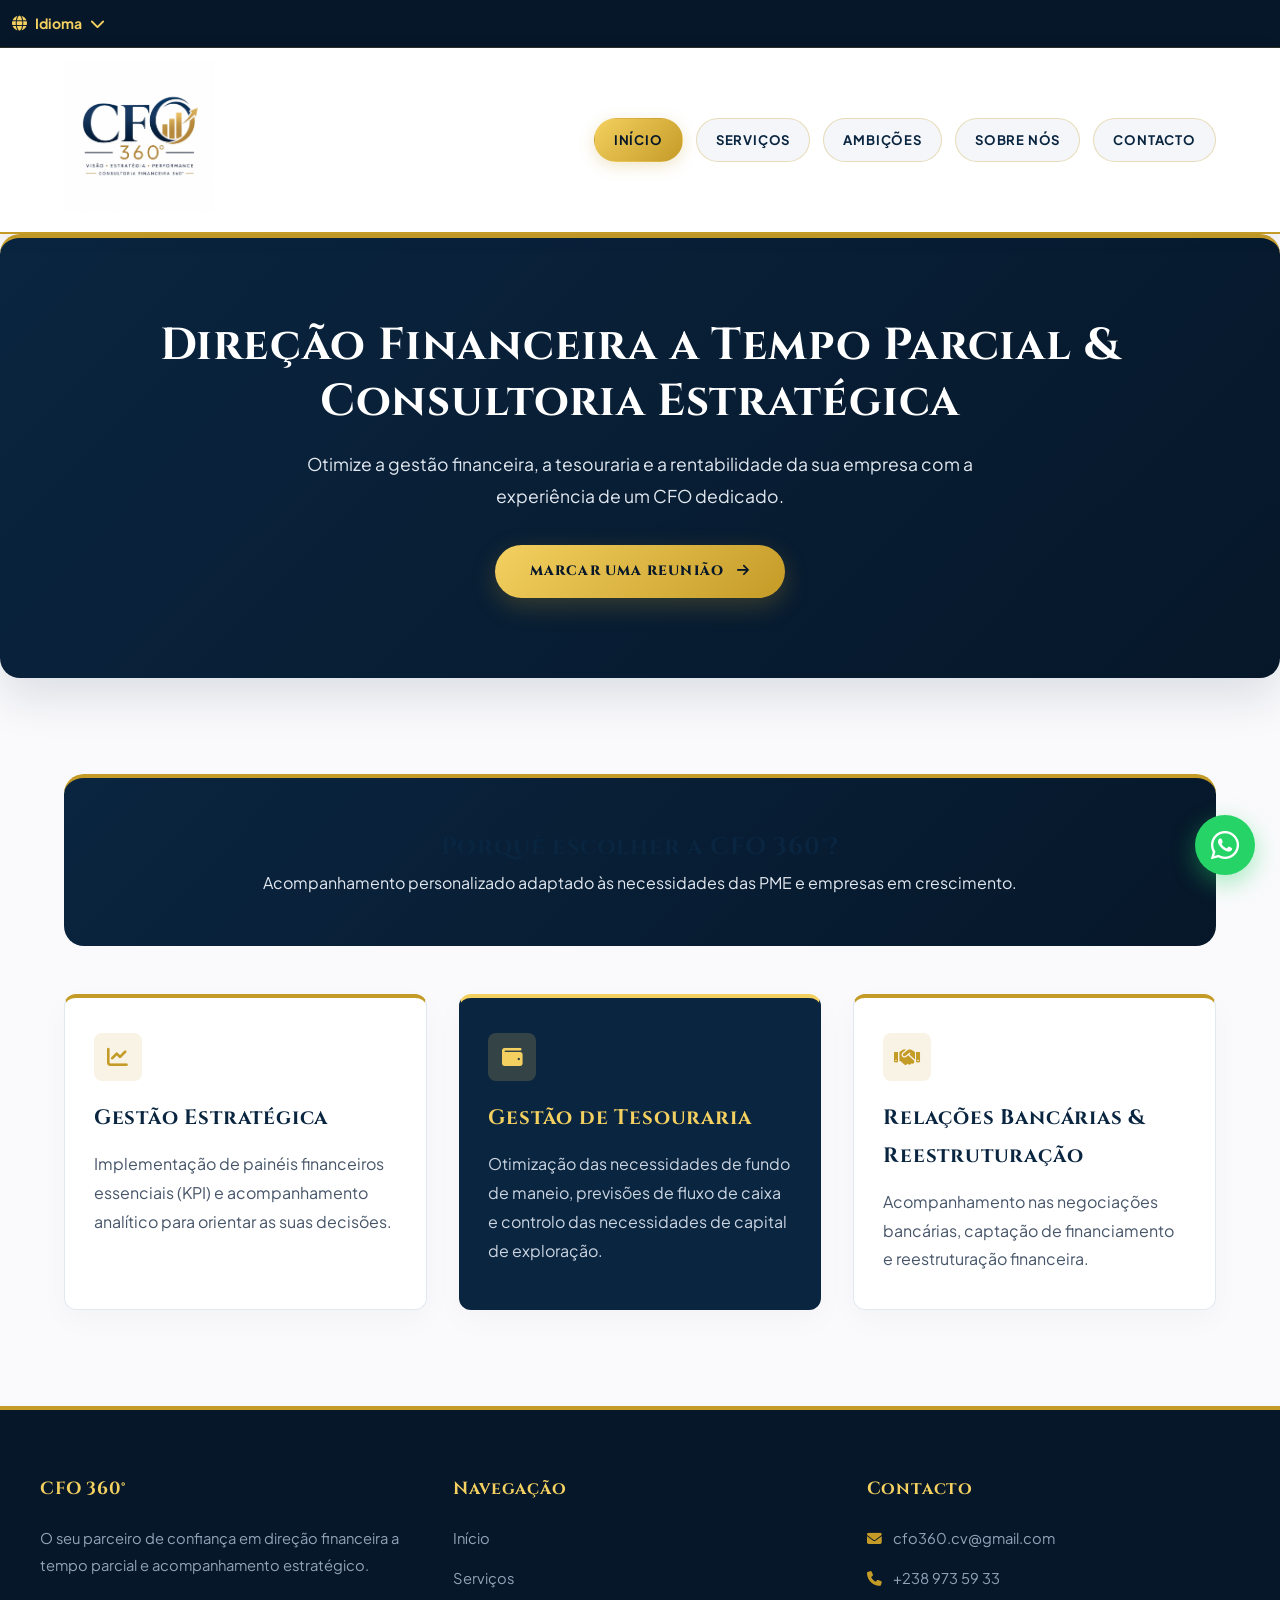
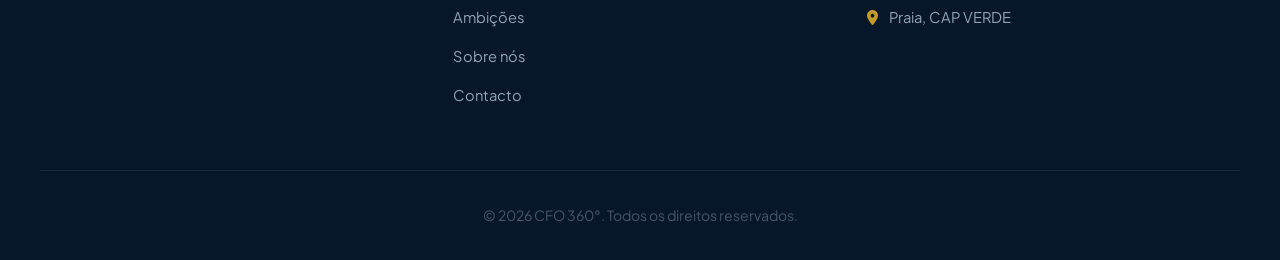
==== index.html @ 31e84be2 "index.html" ====
<!DOCTYPE html>
<html lang="pt">
<head>
  <meta charset="UTF-8">
  <meta name="viewport" content="width=device-width, initial-scale=1.0">

  <title>CFO 360° - Direção Financeira & Consultoria</title>

  <link rel="stylesheet" href="css cfo 360.css">
  <link
    rel="stylesheet"
    href="https://cdnjs.cloudflare.com/ajax/libs/font-awesome/6.4.0/css/all.min.css"
  >

  <style>
    /* ================================
       MENU DE LANGUES
    ================================= */

    .top-bar {
      position: relative;
      z-index: 1000;
    }

    .top-actions {
      position: relative;
    }

    .language-selector {
      position: relative;
      display: inline-block;
    }

    .btn-lang-trigger {
      display: flex;
      align-items: center;
      gap: 8px;
      border: none;
      background: transparent;
      cursor: pointer;
      font-size: 14px;
      padding: 8px 12px;
    }

    .btn-lang-trigger i {
      font-size: 15px;
    }

    /* Petit menu déroulant */

    .language-dropdown {
      display: none;
      position: absolute;
      top: calc(100% + 8px);
      right: 0;
      min-width: 170px;
      background: #ffffff;
      border-radius: 10px;
      box-shadow: 0 8px 25px rgba(0, 0, 0, 0.15);
      overflow: hidden;
      z-index: 2000;
    }

    .language-dropdown.show {
      display: block;
    }

    .language-dropdown button {
      width: 100%;
      border: none;
      background: #ffffff;
      padding: 12px 16px;
      text-align: left;
      cursor: pointer;
      display: flex;
      align-items: center;
      gap: 10px;
      font-size: 14px;
      transition: background 0.2s ease;
    }

    .language-dropdown button:hover {
      background: #f2f2f2;
    }

    .language-dropdown button i {
      width: 18px;
    }

    /* Mobile */

    @media (max-width: 768px) {
      .language-dropdown {
        right: 0;
        min-width: 160px;
      }

      .btn-lang-trigger {
        font-size: 13px;
      }
    }
  </style>
</head>

<body>

  <!-- =========================================
       TOP BAR
  ========================================== -->

  <div class="top-bar">

    <div class="top-actions">

      <div class="language-selector">

        <!-- Bouton langue -->
        <button
          type="button"
          class="btn-lang-trigger"
          onclick="toggleLanguageMenu()"
          aria-label="Escolher idioma"
          aria-expanded="false"
        >
          <i class="fa-solid fa-globe"></i>

          <span data-i18n="language_button">
            Idioma
          </span>

          <i class="fa-solid fa-chevron-down"></i>
        </button>

        <!-- Menu des langues -->
        <div
          id="language-dropdown"
          class="language-dropdown"
        >

          <button
            type="button"
            onclick="translateSite('pt')"
          >
            <i class="fa-solid fa-globe"></i>
            Português
          </button>

          <button
            type="button"
            onclick="translateSite('fr')"
          >
            <i class="fa-solid fa-globe"></i>
            Français
          </button>

          <button
            type="button"
            onclick="translateSite('en')"
          >
            <i class="fa-solid fa-globe"></i>
            English
          </button>

        </div>

      </div>

    </div>

  </div>


  <!-- =========================================
       HEADER
  ========================================== -->

  <header>

    <div class="header-container">

      <a
        href="index.html"
        class="logo-link"
      >

        <img
          src="WhatsApp Image 2026-08-24 at 14.18.25.jpeg"
          alt="CFO 360° Logo"
          class="logo-img"
        >

      </a>

      <nav>

        <ul class="nav-links">

          <li>
            <a
              href="index.html"
              class="active"
              data-i18n="nav_home"
            >
              Início
            </a>
          </li>

          <li>
            <a
              href="services.html"
              data-i18n="nav_services"
            >
              Serviços
            </a>
          </li>

          <li>
            <a
              href="realisations.html"
              data-i18n="nav_ambitions"
            >
              Ambições
            </a>
          </li>

          <li>
            <a
              href="a-propos.html"
              data-i18n="nav_about"
            >
              Sobre nós
            </a>
          </li>

          <li>
            <a
              href="contact.html"
              data-i18n="nav_contact"
            >
              Contacto
            </a>
          </li>

        </ul>

      </nav>

    </div>

  </header>


  <!-- =========================================
       HERO
  ========================================== -->

  <section class="hero">

    <div class="hero-content">

      <h1 data-i18n="hero_title">
        Direção Financeira a Tempo Parcial & Consultoria Estratégica
      </h1>

      <p data-i18n="hero_text">
        Otimize a gestão financeira, a tesouraria e a rentabilidade da sua empresa com a experiência de um CFO dedicado.
      </p>

      <a
        href="contact.html"
        class="btn"
      >

        <span data-i18n="hero_button">
          Marcar uma reunião
        </span>

        <i class="fa-solid fa-arrow-right"></i>

      </a>

    </div>

  </section>


  <!-- =========================================
       CONTEÚDO PRINCIPAL
  ========================================== -->

  <main class="container">

    <section class="page-header">

      <h2 data-i18n="why_title">
        Porquê escolher a CFO 360°?
      </h2>

      <p data-i18n="why_text">
        Acompanhamento personalizado adaptado às necessidades das PME e empresas em crescimento.
      </p>

    </section>


    <section class="grid">

      <!-- CARD 1 -->

      <div class="card">

        <div class="card-icon">
          <i class="fa-solid fa-chart-line"></i>
        </div>

        <h3 data-i18n="card1_title">
          Gestão Estratégica
        </h3>

        <p data-i18n="card1_text">
          Implementação de painéis financeiros essenciais (KPI) e acompanhamento analítico para orientar as suas decisões.
        </p>

      </div>


      <!-- CARD 2 -->

      <div class="card">

        <div class="card-icon">
          <i class="fa-solid fa-wallet"></i>
        </div>

        <h3 data-i18n="card2_title">
          Gestão de Tesouraria
        </h3>

        <p data-i18n="card2_text">
          Otimização das necessidades de fundo de maneio, previsões de fluxo de caixa e controlo das necessidades de capital de exploração.
        </p>

      </div>


      <!-- CARD 3 -->

      <div class="card">

        <div class="card-icon">
          <i class="fa-solid fa-handshake"></i>
        </div>

        <h3 data-i18n="card3_title">
          Relações Bancárias & Reestruturação
        </h3>

        <p data-i18n="card3_text">
          Acompanhamento nas negociações bancárias, captação de financiamento e reestruturação financeira.
        </p>

      </div>

    </section>

  </main>


  <!-- =========================================
       WHATSAPP
  ========================================== -->

  <a
    href="https://wa.me/2389735933"
    class="whatsapp-float"
    target="_blank"
    rel="noopener noreferrer"
    aria-label="WhatsApp"
  >

    <i class="fa-brands fa-whatsapp"></i>

  </a>


  <!-- =========================================
       FOOTER
  ========================================== -->

  <footer>

    <div class="footer-content">

      <!-- COLONNE 1 -->

      <div class="footer-col">

        <h4>
          CFO 360°
        </h4>

        <p data-i18n="footer_description">
          O seu parceiro de confiança em direção financeira a tempo parcial e acompanhamento estratégico.
        </p>

      </div>


      <!-- COLONNE 2 -->

      <div class="footer-col">

        <h4 data-i18n="footer_navigation">
          Navegação
        </h4>

        <ul>

          <li>
            <a
              href="index.html"
              data-i18n="nav_home"
            >
              Início
            </a>
          </li>

          <li>
            <a
              href="services.html"
              data-i18n="nav_services"
            >
              Serviços
            </a>
          </li>

          <li>
            <a
              href="realisations.html"
              data-i18n="nav_ambitions"
            >
              Ambições
            </a>
          </li>

          <li>
            <a
              href="a-propos.html"
              data-i18n="nav_about"
            >
              Sobre nós
            </a>
          </li>

          <li>
            <a
              href="contact.html"
              data-i18n="nav_contact"
            >
              Contacto
            </a>
          </li>

        </ul>

      </div>


      <!-- COLONNE 3 -->

      <div class="footer-col">

        <h4 data-i18n="footer_contact">
          Contacto
        </h4>

        <ul>

          <li>
            <i class="fa-solid fa-envelope"></i>
            cfo360.cv@gmail.com
          </li>

          <li>
            <i class="fa-solid fa-phone"></i>
            +238 973 59 33
          </li>

          <li>
            <i class="fa-solid fa-location-dot"></i>
            Praia, CAP VERDE
          </li>

        </ul>

      </div>

    </div>


    <!-- FOOTER BOTTOM -->

    <div class="footer-bottom">

      <p data-i18n="copyright">
        © 2026 CFO 360°. Todos os direitos reservados.
      </p>

    </div>

  </footer>


  <!-- =========================================
       TRADUÇÕES
  ========================================== -->

  <script>

    const translations = {

      /* =========================
         PORTUGUÊS
      ========================== */

      pt: {

        language_button: "Idioma",

        nav_home: "Início",

        nav_services: "Serviços",

        nav_ambitions: "Ambições",

        nav_about: "Sobre nós",

        nav_contact: "Contacto",

        hero_title:
          "Direção Financeira a Tempo Parcial & Consultoria Estratégica",

        hero_text:
          "Otimize a gestão financeira, a tesouraria e a rentabilidade da sua empresa com a experiência de um CFO dedicado.",

        hero_button:
          "Marcar uma reunião",

        why_title:
          "Porquê escolher a CFO 360°?",

        why_text:
          "Acompanhamento personalizado adaptado às necessidades das PME e empresas em crescimento.",

        card1_title:
          "Gestão Estratégica",

        card1_text:
          "Implementação de painéis financeiros essenciais (KPI) e acompanhamento analítico para orientar as suas decisões.",

        card2_title:
          "Gestão de Tesouraria",

        card2_text:
          "Otimização das necessidades de fundo de maneio, previsões de fluxo de caixa e controlo das necessidades de capital de exploração.",

        card3_title:
          "Relações Bancárias & Reestruturação",

        card3_text:
          "Acompanhamento nas negociações bancárias, captação de financiamento e reestruturação financeira.",

        footer_description:
          "O seu parceiro de confiança em direção financeira a tempo parcial e acompanhamento estratégico.",

        footer_navigation:
          "Navegação",

        footer_contact:
          "Contacto",

        copyright:
          "© 2026 CFO 360°. Todos os direitos reservados."

      },


      /* =========================
         FRANÇAIS
      ========================== */

      fr: {

        language_button:
          "Langue",

        nav_home:
          "Accueil",

        nav_services:
          "Services",

        nav_ambitions:
          "Ambitions",

        nav_about:
          "À propos",

        nav_contact:
          "Contact",

        hero_title:
          "Direction Financière à Temps Partagé & Conseil Stratégique",

        hero_text:
          "Optimisez la gestion financière, la trésorerie et la rentabilité de votre entreprise avec l'expertise d'un CFO dédié.",

        hero_button:
          "Prendre rendez-vous",

        why_title:
          "Pourquoi choisir CFO 360° ?",

        why_text:
          "Un accompagnement sur-mesure adapté aux besoins des PME et entreprises en croissance.",

        card1_title:
          "Pilotage Stratégique",

        card1_text:
          "Mise en place de tableaux de bord financiers clés (KPI) et suivi analytique pour guider vos décisions.",

        card2_title:
          "Gestion de Trésorerie",

        card2_text:
          "Optimisation du BFR, prévisions de cash-flow et maîtrise du besoin en fonds de roulement.",

        card3_title:
          "Relations Bancaires & Restructuration",

        card3_text:
          "Accompagnement dans les négociations bancaires, levées de fonds et restructuration financière.",

        footer_description:
          "Votre partenaire de confiance en direction financière à temps partagé et accompagnement stratégique.",

        footer_navigation:
          "Navigation",

        footer_contact:
          "Contact",

        copyright:
          "© 2026 CFO 360°. Tous droits réservés."

      },


      /* =========================
         ENGLISH
      ========================== */

      en: {

        language_button:
          "Language",

        nav_home:
          "Home",

        nav_services:
          "Services",

        nav_ambitions:
          "Goals",

        nav_about:
          "About Us",

        nav_contact:
          "Contact",

        hero_title:
          "Part-Time Financial Management & Strategic Consulting",

        hero_text:
          "Optimize your company's financial management, cash flow and profitability with the expertise of a dedicated CFO.",

        hero_button:
          "Book an appointment",

        why_title:
          "Why choose CFO 360°?",

        why_text:
          "Tailored support designed to meet the needs of SMEs and growing companies.",

        card1_title:
          "Strategic Management",

        card1_text:
          "Implementation of key financial dashboards (KPIs) and analytical monitoring to guide your decisions.",

        card2_title:
          "Cash Management",

        card2_text:
          "Working capital optimization, cash-flow forecasting and effective management of working capital requirements.",

        card3_title:
          "Banking Relations & Restructuring",

        card3_text:
          "Support with banking negotiations, fundraising and financial restructuring.",

        footer_description:
          "Your trusted partner in part-time financial management and strategic support.",

        footer_navigation:
          "Navigation",

        footer_contact:
          "Contact",

        copyright:
          "© 2026 CFO 360°. All rights reserved."

      }

    };


    /* =========================================
       APPLIQUER UNE LANGUE
    ========================================== */

    function applyLanguage(lang) {

      if (!translations[lang]) {
        lang = "pt";
      }

      document.documentElement.lang = lang;

      const elements =
        document.querySelectorAll("[data-i18n]");

      elements.forEach(function(element) {

        const key =
          element.getAttribute("data-i18n");

        if (
          translations[lang][key] !== undefined
        ) {

          element.textContent =
            translations[lang][key];

        }

      });

      localStorage.setItem(
        "cfo_selected_language",
        lang
      );

    }


    /* =========================================
       OUVRIR / FERMER LE MENU
    ========================================== */

    function toggleLanguageMenu() {

      const menu =
        document.getElementById(
          "language-dropdown"
        );

      const button =
        document.querySelector(
          ".btn-lang-trigger"
        );

      if (!menu) return;

      menu.classList.toggle("show");

      const isOpen =
        menu.classList.contains("show");

      if (button) {

        button.setAttribute(
          "aria-expanded",
          isOpen ? "true" : "false"
        );

      }

    }


    /* =========================================
       CHANGER DE LANGUE
    ========================================== */

    function translateSite(langCode) {

      if (
        langCode !== "fr" &&
        langCode !== "en" &&
        langCode !== "pt"
      ) {

        return;

      }

      applyLanguage(langCode);

      const menu =
        document.getElementById(
          "language-dropdown"
        );

      if (menu) {
        menu.classList.remove("show");
      }

      const button =
        document.querySelector(
          ".btn-lang-trigger"
        );

      if (button) {

        button.setAttribute(
          "aria-expanded",
          "false"
        );

      }

    }


    /* =========================================
       FERMER LE MENU SI ON CLIQUE AILLEURS
    ========================================== */

    document.addEventListener(
      "click",
      function(event) {

        const selector =
          document.querySelector(
            ".language-selector"
          );

        const menu =
          document.getElementById(
            "language-dropdown"
          );

        if (
          selector &&
          menu &&
          !selector.contains(event.target)
        ) {

          menu.classList.remove("show");

          const button =
            document.querySelector(
              ".btn-lang-trigger"
            );

          if (button) {

            button.setAttribute(
              "aria-expanded",
              "false"
            );

          }

        }

      }
    );


    /* =========================================
       CHARGEMENT DU SITE
    ========================================== */

    document.addEventListener(
      "DOMContentLoaded",
      function() {

        const savedLanguage =
          localStorage.getItem(
            "cfo_selected_language"
          );

        /*
         * Si l'utilisateur a déjà choisi
         * une langue, on la conserve.
         *
         * Sinon : PORTUGAIS par défaut.
         */

        if (savedLanguage) {

          applyLanguage(savedLanguage);

        } else {

          applyLanguage("pt");

        }

      }
    );

  </script>

</body>
</html>
---- css cfo 360.css ----
/* ==========================================================================
   CFO 360° - FEUILLE DE STYLE COMPLETE ET UNIFIÉE
   ========================================================================== */
@import url('https://fonts.googleapis.com/css2?family=Cinzel:wght@600;700;800&family=Plus+Jakarta+Sans:wght@400;500;600;700;800&display=swap');

:root {
  --navy-primary: #0A2540;     
  --navy-dark: #061729;        
  --navy-soft: #F0F4F8;        
  
  --gold-primary: #C59B27;    
  --gold-light: #F3D060;      
  --gold-gradient: linear-gradient(135deg, #F3D060 0%, #C59B27 100%);
  --gold-glow: rgba(197, 155, 39, 0.25);

  --whatsapp-green: #25D366;

  --bg-white: #FFFFFF;        
  --bg-body: #FAFAFC;         
  
  --text-dark: #0F172A;       
  --text-muted: #475569;      
  
  --font-heading: 'Cinzel', serif;
  --font-body: 'Plus Jakarta Sans', sans-serif;
  
  --radius-lg: 20px;
  --radius-md: 12px;
  --radius-sm: 8px;
  --transition: all 0.3s cubic-bezier(0.16, 1, 0.3, 1);
}

*, *::before, *::after {
  box-sizing: border-box;
  margin: 0;
  padding: 0;
}

html {
  scroll-behavior: smooth;
}

body {
  font-family: var(--font-body);
  background-color: var(--bg-body);
  color: var(--text-dark);
  line-height: 1.8;
  top: 0px !important;
  position: static !important;
}

h1, h2, h3, h4 {
  font-family: var(--font-heading);
  letter-spacing: 0.8px;
  font-weight: 700;
  color: var(--navy-primary);
}

p {
  color: var(--text-muted);
}

/* --- MASQUAGE DE LA BARRE GOOGLE TRANSLATE EN HAUT DE PAGE --- */
.goog-te-banner-frame,
.goog-te-banner-frame.skiptranslate,
#goog-gt-tt,
.goog-te-balloon-frame,
.goog-tooltip,
.goog-tooltip:hover,
.goog-logo-link,
.goog-te-gadget {
  display: none !important;
  visibility: hidden !important;
  opacity: 0 !important;
}

font {
  background-color: transparent !important;
  box-shadow: none !important;
}

/* --- TOP BAR --- */
.top-bar {
  background-color: var(--navy-dark);
  color: #94A3B8;
  font-size: 0.82rem;
  border-bottom: 1px solid rgba(197, 155, 39, 0.2);
  padding: 0.4rem 0;
}

.top-bar-container {
  max-width: 1200px;
  margin: 0 auto;
  padding: 0 1.5rem;
  display: flex;
  justify-content: space-between;
  align-items: center;
}

.top-info {
  display: flex;
  gap: 1.5rem;
  flex-wrap: wrap;
}

.top-info span {
  display: inline-flex;
  align-items: center;
  gap: 0.4rem;
}

.top-info i {
  color: var(--gold-primary);
}

.btn-lang-trigger {
  display: inline-flex;
  align-items: center;
  gap: 0.4rem;
  padding: 0.35rem 0.9rem;
  background-color: transparent;
  color: var(--gold-light);
  border: 1px solid var(--gold-primary);
  border-radius: 50px;
  font-family: var(--font-body);
  font-size: 0.78rem;
  font-weight: 700;
  cursor: pointer;
  transition: var(--transition);
}

.btn-lang-trigger:hover {
  background: var(--gold-gradient);
  color: var(--navy-dark);
  border-color: transparent;
}

/* --- HEADER & NAV --- */
header {
  position: sticky;
  top: 0;
  z-index: 1000;
  background: rgba(255, 255, 255, 0.98);
  backdrop-filter: blur(12px);
  -webkit-backdrop-filter: blur(12px);
  border-bottom: 2px solid var(--gold-primary);
  box-shadow: 0 4px 20px rgba(10, 37, 64, 0.06);
}

.header-container {
  max-width: 1200px;
  margin: 0 auto;
  padding: 0.8rem 1.5rem;
  display: flex;
  align-items: center;
  justify-content: space-between;
}

.logo-img {
  height: 150px;
  width: auto;
  object-fit: contain;
  transition: var(--transition);
}

.logo-img:hover {
  transform: scale(1.02);
}

.nav-links {
  display: flex;
  align-items: center;
  gap: 0.8rem;
  list-style: none;
}

.nav-links a {
  display: inline-flex;
  align-items: center;
  justify-content: center;
  padding: 0.55rem 1.2rem;
  font-family: var(--font-body);
  font-size: 0.82rem;
  font-weight: 700;
  color: var(--navy-primary);
  text-decoration: none;
  text-transform: uppercase;
  letter-spacing: 0.8px;
  background-color: #F4F6F9;
  border: 1px solid rgba(197, 155, 39, 0.3);
  border-radius: 50px;
  transition: var(--transition);
}

.nav-links a:hover,
.nav-links a.active {
  background: var(--gold-gradient);
  color: var(--navy-dark);
  border-color: transparent;
  box-shadow: 0 4px 15px var(--gold-glow);
}

/* --- MODALE LANGUE --- */
#language-modal-overlay {
  position: fixed;
  top: 0;
  left: 0;
  width: 100vw;
  height: 100vh;
  background: rgba(6, 23, 41, 0.65);
  backdrop-filter: blur(8px);
  -webkit-backdrop-filter: blur(8px);
  z-index: 999999;
  display: none;
  align-items: center;
  justify-content: center;
}

.language-modal-card {
  background: var(--bg-white);
  padding: 2.5rem 2rem;
  border-radius: var(--radius-lg);
  border: 1.5px solid rgba(197, 155, 39, 0.3);
  border-top: 5px solid var(--gold-primary);
  box-shadow: 0 20px 60px rgba(0, 0, 0, 0.3);
  text-align: center;
  max-width: 480px;
  width: 90%;
  display: flex;
  flex-direction: column;
  gap: 1.2rem;
}

.language-modal-card h2 {
  font-size: 1.5rem;
}

.modal-buttons {
  display: flex;
  flex-wrap: wrap;
  justify-content: center;
  gap: 0.8rem;
  margin-top: 0.5rem;
}

.lang-btn {
  display: inline-flex;
  align-items: center;
  gap: 0.5rem;
  padding: 0.75rem 1.4rem;
  font-family: var(--font-body);
  font-size: 0.88rem;
  font-weight: 700;
  color: var(--navy-primary);
  background: #F4F6F9;
  border: 1.5px solid var(--gold-primary);
  border-radius: 50px;
  cursor: pointer;
  transition: var(--transition);
}

.lang-btn:hover {
  background: var(--gold-gradient);
  color: var(--navy-dark);
  border-color: transparent;
  box-shadow: 0 6px 20px var(--gold-glow);
  transform: translateY(-2px);
}

/* --- BOUTON FLOTTANT WHATSAPP --- */
.whatsapp-float {
  position: fixed;
  bottom: 25px;
  right: 25px;
  width: 60px;
  height: 60px;
  background-color: var(--whatsapp-green);
  color: #FFF;
  border-radius: 50px;
  text-align: center;
  font-size: 32px;
  box-shadow: 0 8px 25px rgba(37, 211, 102, 0.4);
  z-index: 9999;
  display: flex;
  align-items: center;
  justify-content: center;
  text-decoration: none;
  transition: var(--transition);
}

.whatsapp-float:hover {
  transform: scale(1.1);
  box-shadow: 0 12px 30px rgba(37, 211, 102, 0.6);
  color: #FFF;
}

/* --- STRUCTURE CONTENU --- */
.container {
  max-width: 1200px;
  margin: 0 auto;
  padding: 2.5rem 1.5rem;
}

.hero {
  text-align: center;
  padding: 5rem 2rem;
  background: linear-gradient(135deg, var(--navy-primary) 0%, var(--navy-dark) 100%);
  border-radius: var(--radius-lg);
  box-shadow: 0 20px 45px rgba(10, 37, 64, 0.12);
  margin-bottom: 3.5rem;
  border-top: 4px solid var(--gold-primary);
}

.hero h1 {
  color: var(--bg-white);
  font-size: 2.8rem;
  line-height: 1.25;
  margin-bottom: 1.2rem;
}

.hero h1 span {
  background: var(--gold-gradient);
  -webkit-background-clip: text;
  -webkit-text-fill-color: transparent;
}

.hero p {
  color: #E2E8F0;
  font-size: 1.1rem;
  max-width: 700px;
  margin: 0 auto 2rem auto;
}

.page-header {
  text-align: center;
  padding: 3rem 1rem;
  background: linear-gradient(135deg, var(--navy-primary) 0%, var(--navy-dark) 100%);
  border-radius: var(--radius-lg);
  color: #FFF;
  margin-bottom: 3rem;
  border-top: 4px solid var(--gold-primary);
}

.page-header h1 {
  color: #FFF;
  font-size: 2.3rem;
  margin-bottom: 0.5rem;
}

.page-header p {
  color: #E2E8F0;
}

.btn {
  display: inline-flex;
  align-items: center;
  gap: 0.8rem;
  padding: 0.9rem 2.2rem;
  background: var(--gold-gradient);
  color: var(--navy-dark);
  font-family: var(--font-heading);
  font-size: 0.85rem;
  font-weight: 800;
  text-transform: uppercase;
  letter-spacing: 1.2px;
  text-decoration: none;
  border-radius: 50px;
  box-shadow: 0 8px 25px var(--gold-glow);
  transition: var(--transition);
  border: none;
  cursor: pointer;
}

.btn:hover {
  background: var(--bg-white);
  color: var(--navy-primary);
  transform: translateY(-3px);
}

.grid {
  display: grid;
  grid-template-columns: repeat(auto-fit, minmax(300px, 1fr));
  gap: 2rem;
  margin-bottom: 3.5rem;
}

.card {
  background: var(--bg-white);
  border: 1px solid #E2E8F0;
  border-top: 4px solid var(--gold-primary);
  border-radius: var(--radius-md);
  padding: 2.2rem 1.8rem;
  box-shadow: 0 10px 30px rgba(0, 0, 0, 0.03);
  transition: var(--transition);
}

.card h3 {
  font-size: 1.3rem;
  margin-bottom: 0.8rem;
}

.card-icon {
  width: 48px;
  height: 48px;
  border-radius: var(--radius-sm);
  background: rgba(197, 155, 39, 0.12);
  color: var(--gold-primary);
  display: flex;
  align-items: center;
  justify-content: center;
  font-size: 1.3rem;
  margin-bottom: 1.2rem;
}

.grid .card:nth-child(even) {
  background: var(--navy-primary);
  border-color: transparent;
  border-top: 4px solid var(--gold-light);
}

.grid .card:nth-child(even) h3 {
  color: var(--gold-light);
}

.grid .card:nth-child(even) p {
  color: #CBD5E1;
}

.grid .card:nth-child(even) .card-icon {
  background: rgba(243, 208, 96, 0.18);
  color: var(--gold-light);
}

.cta-banner {
  background: linear-gradient(135deg, var(--navy-primary) 0%, var(--navy-dark) 100%);
  padding: 3.5rem 2rem;
  border-radius: var(--radius-lg);
  border-left: 5px solid var(--gold-primary);
  text-align: center;
  margin-bottom: 2rem;
}

.cta-banner h2 {
  color: var(--bg-white);
  font-size: 1.8rem;
  margin-bottom: 0.8rem;
}

.cta-banner p {
  color: #94A3B8;
  max-width: 650px;
  margin: 0 auto 1.8rem auto;
}

.btn-alt {
  background: var(--bg-white);
  color: var(--navy-primary);
}

.btn-alt:hover {
  background: var(--gold-gradient);
  color: var(--navy-dark);
}

/* --- FORMULAIRE CONTACT --- */
.contact-form {
  background: #FFF;
  padding: 2.5rem;
  border-radius: var(--radius-lg);
  border: 1px solid #E2E8F0;
  border-top: 4px solid var(--gold-primary);
  box-shadow: 0 10px 30px rgba(0, 0, 0, 0.04);
}

.form-group {
  margin-bottom: 1.5rem;
}

.form-group label {
  display: block;
  font-weight: 700;
  margin-bottom: 0.5rem;
  color: var(--navy-primary);
  font-size: 0.9rem;
}

.form-group input,
.form-group textarea {
  width: 100%;
  padding: 0.8rem 1rem;
  border: 1px solid #CBD5E1;
  border-radius: var(--radius-sm);
  font-family: var(--font-body);
  font-size: 0.95rem;
  transition: var(--transition);
}

.form-group input:focus,
.form-group textarea:focus {
  outline: none;
  border-color: var(--gold-primary);
  box-shadow: 0 0 0 3px var(--gold-glow);
}

/* --- FOOTER --- */
footer {
  background: var(--navy-dark);
  color: var(--bg-white);
  padding: 4rem 1.5rem 2rem 1.5rem;
  border-top: 4px solid var(--gold-primary);
}

.footer-content {
  max-width: 1200px;
  margin: 0 auto;
  display: grid;
  grid-template-columns: repeat(auto-fit, minmax(250px, 1fr));
  gap: 2.5rem;
  margin-bottom: 3rem;
}

.footer-col h4 {
  color: var(--gold-light);
  font-size: 1.1rem;
  margin-bottom: 1.2rem;
}

.footer-col p {
  color: #94A3B8;
  font-size: 0.92rem;
}

.footer-col ul {
  list-style: none;
}

.footer-col ul li {
  margin-bottom: 0.8rem;
  color: #94A3B8;
  font-size: 0.92rem;
}

.footer-col ul li a {
  color: #94A3B8;
  text-decoration: none;
  transition: var(--transition);
}

.footer-col ul li a:hover {
  color: var(--gold-light);
}

.footer-col ul li i {
  color: var(--gold-primary);
  margin-right: 0.5rem;
}

.footer-bottom {
  max-width: 1200px;
  margin: 0 auto;
  padding-top: 2rem;
  border-top: 1px solid rgba(255, 255, 255, 0.08);
  text-align: center;
  color: #64748B;
  font-size: 0.88rem;
}

@media (max-width: 768px) {
  .top-bar-container { flex-direction: column; gap: 0.5rem; }
  .header-container { flex-direction: column; gap: 1rem; }
  .nav-links { flex-wrap: wrap; justify-content: center; }
  .hero h1 { font-size: 2rem; }
}
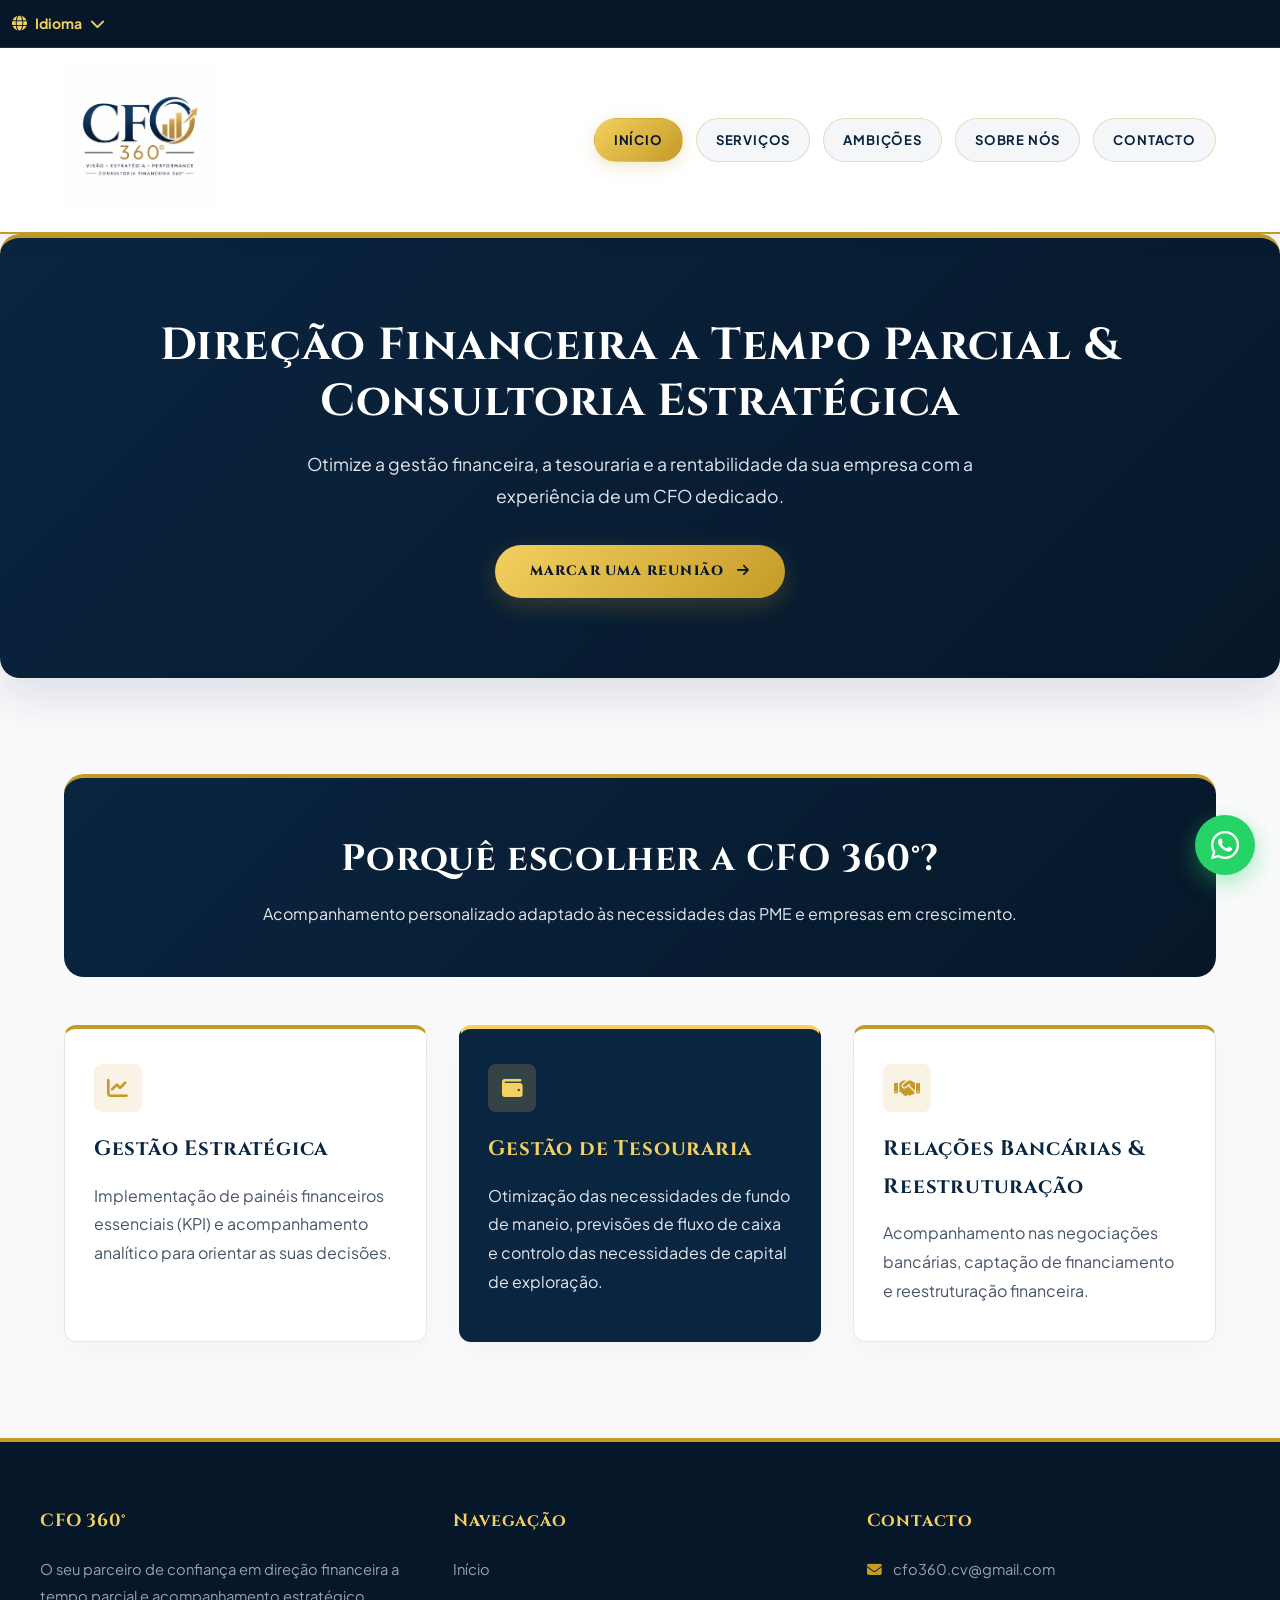
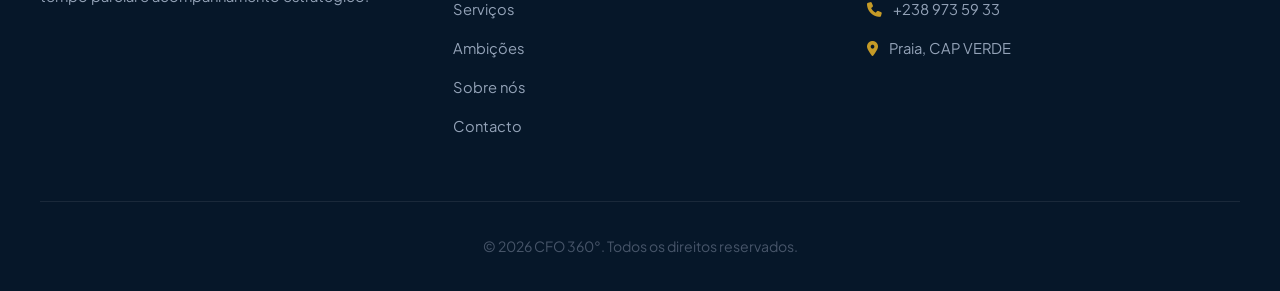
==== commit 7d489de9: "index.html" ====
--- a/index.html
+++ b/index.html
@@ -929,6 +929,33 @@
     );
 
   </script>
-
+<script>
+  let lastScrollTop = 0;
+  const header = document.querySelector("header");
+
+  window.addEventListener("scroll", function () {
+    const currentScroll =
+      window.pageYOffset || document.documentElement.scrollTop;
+
+    // Tout en haut : le menu reste visible
+    if (currentScroll <= 20) {
+      header.classList.remove("header-hidden");
+      lastScrollTop = currentScroll;
+      return;
+    }
+
+    // On descend : cacher le menu
+    if (currentScroll > lastScrollTop) {
+      header.classList.add("header-hidden");
+    }
+
+    // On remonte : afficher le menu
+    else {
+      header.classList.remove("header-hidden");
+    }
+
+    lastScrollTop = currentScroll;
+  });
+</script>
 </body>
 </html>
--- a/css cfo 360.css
+++ b/css cfo 360.css
@@ -1,29 +1,30 @@
 /* ==========================================================================
    CFO 360° - FEUILLE DE STYLE COMPLETE ET UNIFIÉE
    ========================================================================== */
+
 @import url('https://fonts.googleapis.com/css2?family=Cinzel:wght@600;700;800&family=Plus+Jakarta+Sans:wght@400;500;600;700;800&display=swap');
 
 :root {
-  --navy-primary: #0A2540;     
-  --navy-dark: #061729;        
-  --navy-soft: #F0F4F8;        
-  
-  --gold-primary: #C59B27;    
-  --gold-light: #F3D060;      
+  --navy-primary: #0A2540;
+  --navy-dark: #061729;
+  --navy-soft: #F0F4F8;
+
+  --gold-primary: #C59B27;
+  --gold-light: #F3D060;
   --gold-gradient: linear-gradient(135deg, #F3D060 0%, #C59B27 100%);
   --gold-glow: rgba(197, 155, 39, 0.25);
 
   --whatsapp-green: #25D366;
 
-  --bg-white: #FFFFFF;        
-  --bg-body: #FAFAFC;         
-  
-  --text-dark: #0F172A;       
-  --text-muted: #475569;      
-  
+  --bg-white: #FFFFFF;
+  --bg-body: #FAFAFC;
+
+  --text-dark: #0F172A;
+  --text-muted: #475569;
+
   --font-heading: 'Cinzel', serif;
   --font-body: 'Plus Jakarta Sans', sans-serif;
-  
+
   --radius-lg: 20px;
   --radius-md: 12px;
   --radius-sm: 8px;
@@ -60,7 +61,11 @@
   color: var(--text-muted);
 }
 
-/* --- MASQUAGE DE LA BARRE GOOGLE TRANSLATE EN HAUT DE PAGE --- */
+
+/* ==========================================================================
+   MASQUAGE DE LA BARRE GOOGLE TRANSLATE
+   ========================================================================== */
+
 .goog-te-banner-frame,
 .goog-te-banner-frame.skiptranslate,
 #goog-gt-tt,
@@ -79,7 +84,11 @@
   box-shadow: none !important;
 }
 
-/* --- TOP BAR --- */
+
+/* ==========================================================================
+   TOP BAR
+   ========================================================================== */
+
 .top-bar {
   background-color: var(--navy-dark);
   color: #94A3B8;
@@ -112,6 +121,11 @@
 .top-info i {
   color: var(--gold-primary);
 }
+
+
+/* ==========================================================================
+   BOUTON LANGUE
+   ========================================================================== */
 
 .btn-lang-trigger {
   display: inline-flex;
@@ -135,7 +149,63 @@
   border-color: transparent;
 }
 
-/* --- HEADER & NAV --- */
+
+/* ==========================================================================
+   MENU DE LANGUES
+   ========================================================================== */
+
+.language-selector {
+  position: relative;
+  display: inline-block;
+}
+
+.language-dropdown {
+  display: none;
+  position: absolute;
+  top: calc(100% + 8px);
+  right: 0;
+  min-width: 170px;
+  background: #FFFFFF;
+  border-radius: 10px;
+  box-shadow: 0 8px 25px rgba(0, 0, 0, 0.15);
+  overflow: hidden;
+  z-index: 2000;
+}
+
+.language-dropdown.show {
+  display: block;
+}
+
+.language-dropdown button {
+  width: 100%;
+  border: none;
+  background: #FFFFFF;
+  padding: 12px 16px;
+  text-align: left;
+  cursor: pointer;
+  display: flex;
+  align-items: center;
+  gap: 10px;
+  font-family: var(--font-body);
+  font-size: 14px;
+  color: var(--navy-primary);
+  transition: background 0.2s ease;
+}
+
+.language-dropdown button:hover {
+  background: #F2F2F2;
+}
+
+.language-dropdown button i {
+  width: 18px;
+  color: var(--gold-primary);
+}
+
+
+/* ==========================================================================
+   HEADER & NAVIGATION
+   ========================================================================== */
+
 header {
   position: sticky;
   top: 0;
@@ -145,6 +215,13 @@
   -webkit-backdrop-filter: blur(12px);
   border-bottom: 2px solid var(--gold-primary);
   box-shadow: 0 4px 20px rgba(10, 37, 64, 0.06);
+
+  /* Ajout : animation du menu lors du défilement */
+  transition: transform 0.35s ease;
+}
+
+header.header-hidden {
+  transform: translateY(-100%);
 }
 
 .header-container {
@@ -200,7 +277,13 @@
   box-shadow: 0 4px 15px var(--gold-glow);
 }
 
-/* --- MODALE LANGUE --- */
+
+/* ==========================================================================
+   ANCIENNE MODALE LANGUE
+   Conservée dans le CSS pour compatibilité avec d'autres pages.
+   Elle ne s'affiche pas si elle n'est pas présente dans le HTML.
+   ========================================================================== */
+
 #language-modal-overlay {
   position: fixed;
   top: 0;
@@ -267,7 +350,11 @@
   transform: translateY(-2px);
 }
 
-/* --- BOUTON FLOTTANT WHATSAPP --- */
+
+/* ==========================================================================
+   BOUTON FLOTTANT WHATSAPP
+   ========================================================================== */
+
 .whatsapp-float {
   position: fixed;
   bottom: 25px;
@@ -294,17 +381,30 @@
   color: #FFF;
 }
 
-/* --- STRUCTURE CONTENU --- */
+
+/* ==========================================================================
+   STRUCTURE CONTENU
+   ========================================================================== */
+
 .container {
   max-width: 1200px;
   margin: 0 auto;
   padding: 2.5rem 1.5rem;
 }
 
+
+/* ==========================================================================
+   HERO
+   ========================================================================== */
+
 .hero {
   text-align: center;
   padding: 5rem 2rem;
-  background: linear-gradient(135deg, var(--navy-primary) 0%, var(--navy-dark) 100%);
+  background: linear-gradient(
+    135deg,
+    var(--navy-primary) 0%,
+    var(--navy-dark) 100%
+  );
   border-radius: var(--radius-lg);
   box-shadow: 0 20px 45px rgba(10, 37, 64, 0.12);
   margin-bottom: 3.5rem;
@@ -331,10 +431,19 @@
   margin: 0 auto 2rem auto;
 }
 
+
+/* ==========================================================================
+   PAGE HEADER
+   ========================================================================== */
+
 .page-header {
   text-align: center;
   padding: 3rem 1rem;
-  background: linear-gradient(135deg, var(--navy-primary) 0%, var(--navy-dark) 100%);
+  background: linear-gradient(
+    135deg,
+    var(--navy-primary) 0%,
+    var(--navy-dark) 100%
+  );
   border-radius: var(--radius-lg);
   color: #FFF;
   margin-bottom: 3rem;
@@ -347,9 +456,20 @@
   margin-bottom: 0.5rem;
 }
 
+.page-header h2 {
+  color: #FFF;
+  font-size: 2.3rem;
+  margin-bottom: 0.5rem;
+}
+
 .page-header p {
   color: #E2E8F0;
 }
+
+
+/* ==========================================================================
+   BOUTONS
+   ========================================================================== */
 
 .btn {
   display: inline-flex;
@@ -377,6 +497,21 @@
   transform: translateY(-3px);
 }
 
+.btn-alt {
+  background: var(--bg-white);
+  color: var(--navy-primary);
+}
+
+.btn-alt:hover {
+  background: var(--gold-gradient);
+  color: var(--navy-dark);
+}
+
+
+/* ==========================================================================
+   CARTES
+   ========================================================================== */
+
 .grid {
   display: grid;
   grid-template-columns: repeat(auto-fit, minmax(300px, 1fr));
@@ -412,6 +547,11 @@
   margin-bottom: 1.2rem;
 }
 
+
+/* ==========================================================================
+   CARTES BLEUES - CORRECTION DE LISIBILITÉ
+   ========================================================================== */
+
 .grid .card:nth-child(even) {
   background: var(--navy-primary);
   border-color: transparent;
@@ -423,7 +563,7 @@
 }
 
 .grid .card:nth-child(even) p {
-  color: #CBD5E1;
+  color: #E2E8F0;
 }
 
 .grid .card:nth-child(even) .card-icon {
@@ -431,8 +571,17 @@
   color: var(--gold-light);
 }
 
+
+/* ==========================================================================
+   CTA BANNER
+   ========================================================================== */
+
 .cta-banner {
-  background: linear-gradient(135deg, var(--navy-primary) 0%, var(--navy-dark) 100%);
+  background: linear-gradient(
+    135deg,
+    var(--navy-primary) 0%,
+    var(--navy-dark) 100%
+  );
   padding: 3.5rem 2rem;
   border-radius: var(--radius-lg);
   border-left: 5px solid var(--gold-primary);
@@ -452,17 +601,11 @@
   margin: 0 auto 1.8rem auto;
 }
 
-.btn-alt {
-  background: var(--bg-white);
-  color: var(--navy-primary);
-}
-
-.btn-alt:hover {
-  background: var(--gold-gradient);
-  color: var(--navy-dark);
-}
-
-/* --- FORMULAIRE CONTACT --- */
+
+/* ==========================================================================
+   FORMULAIRE CONTACT
+   ========================================================================== */
+
 .contact-form {
   background: #FFF;
   padding: 2.5rem;
@@ -502,7 +645,11 @@
   box-shadow: 0 0 0 3px var(--gold-glow);
 }
 
-/* --- FOOTER --- */
+
+/* ==========================================================================
+   FOOTER
+   ========================================================================== */
+
 footer {
   background: var(--navy-dark);
   color: var(--bg-white);
@@ -565,9 +712,38 @@
   font-size: 0.88rem;
 }
 
+
+/* ==========================================================================
+   RESPONSIVE MOBILE
+   ========================================================================== */
+
 @media (max-width: 768px) {
-  .top-bar-container { flex-direction: column; gap: 0.5rem; }
-  .header-container { flex-direction: column; gap: 1rem; }
-  .nav-links { flex-wrap: wrap; justify-content: center; }
-  .hero h1 { font-size: 2rem; }
-}
+
+  .top-bar-container {
+    flex-direction: column;
+    gap: 0.5rem;
+  }
+
+  .header-container {
+    flex-direction: column;
+    gap: 1rem;
+  }
+
+  .nav-links {
+    flex-wrap: wrap;
+    justify-content: center;
+  }
+
+  .hero h1 {
+    font-size: 2rem;
+  }
+
+  .language-dropdown {
+    right: 0;
+    min-width: 160px;
+  }
+
+  .btn-lang-trigger {
+    font-size: 0.78rem;
+  }
+}
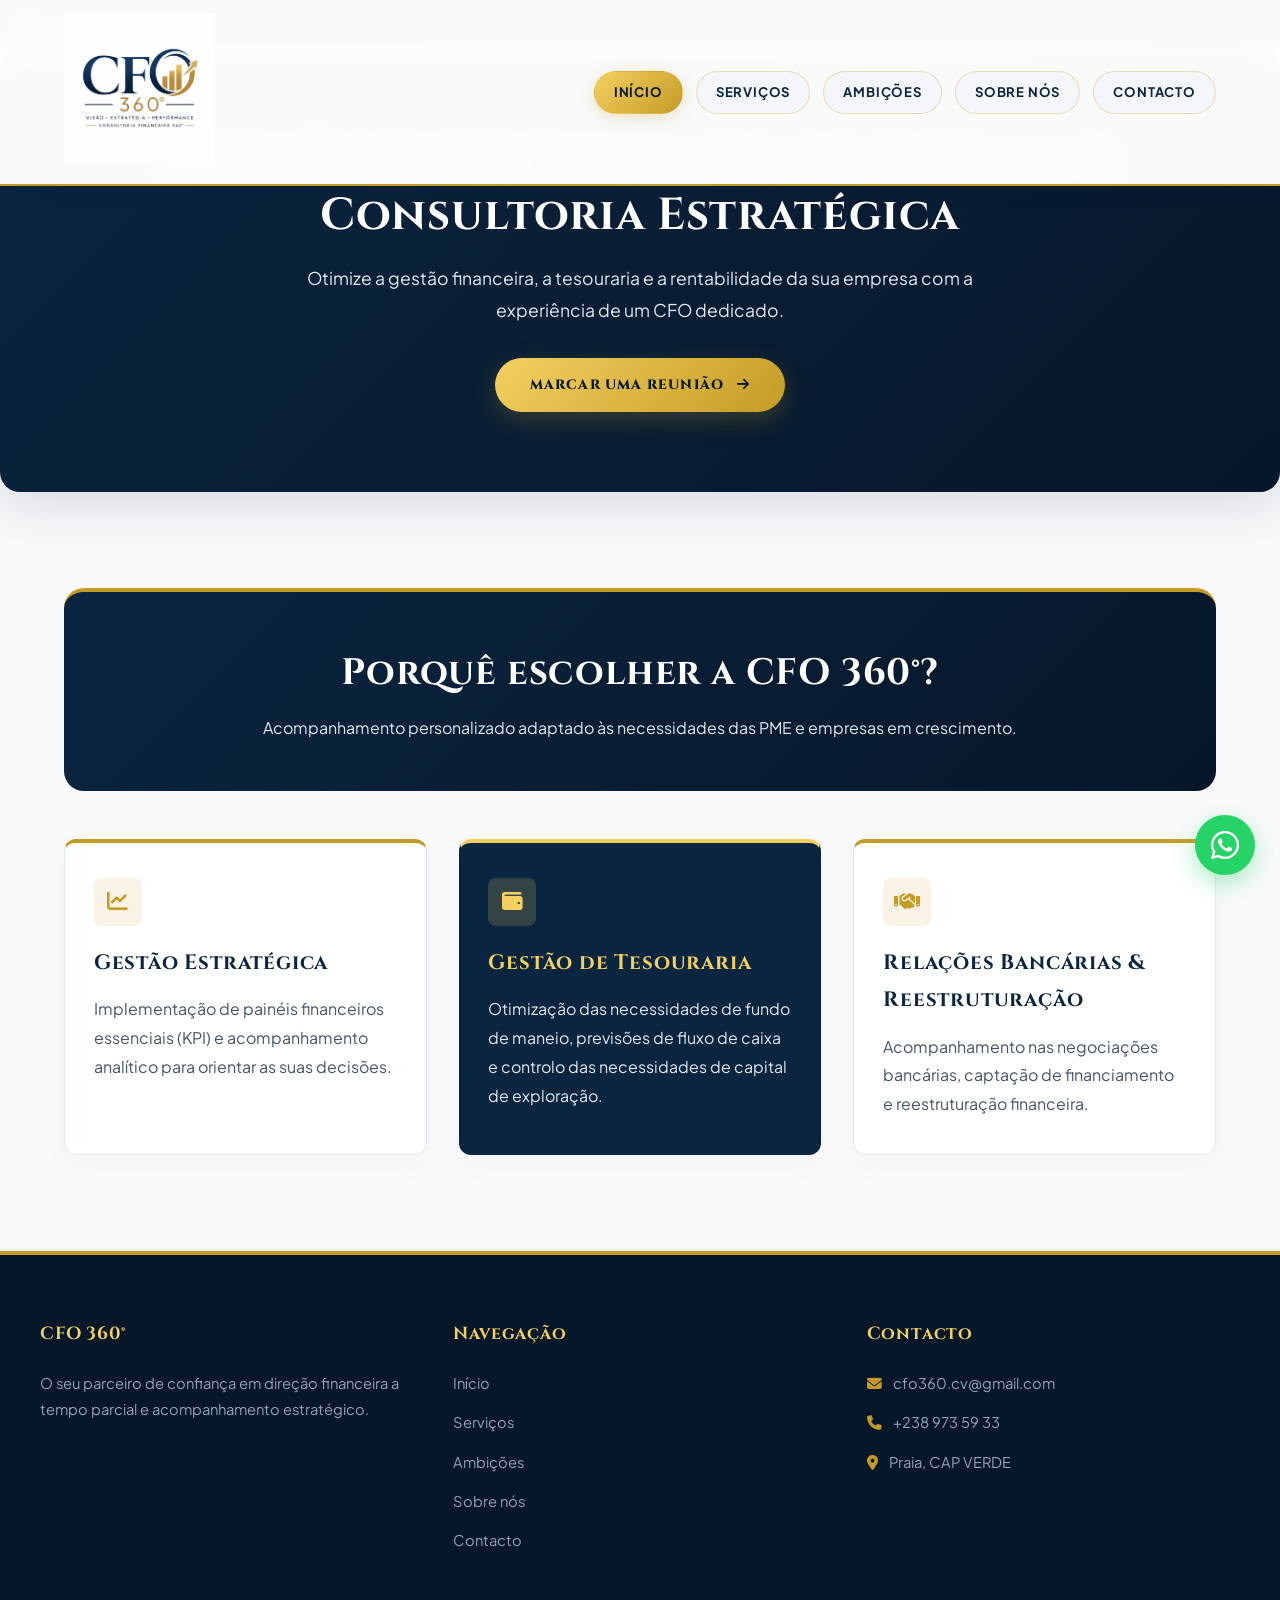
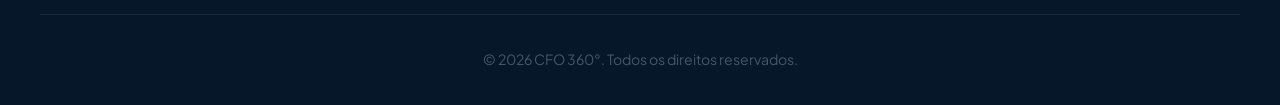
==== commit 541bad2c: "index.html" ====
--- a/index.html
+++ b/index.html
@@ -930,31 +930,63 @@
 
   </script>
 <script>
-  let lastScrollTop = 0;
-  const header = document.querySelector("header");
-
-  window.addEventListener("scroll", function () {
-    const currentScroll =
-      window.pageYOffset || document.documentElement.scrollTop;
-
-    // Tout en haut : le menu reste visible
-    if (currentScroll <= 20) {
-      header.classList.remove("header-hidden");
-      lastScrollTop = currentScroll;
+  document.addEventListener("DOMContentLoaded", function () {
+
+    const header = document.querySelector("header");
+
+    if (!header) {
       return;
     }
 
-    // On descend : cacher le menu
-    if (currentScroll > lastScrollTop) {
-      header.classList.add("header-hidden");
-    }
-
-    // On remonte : afficher le menu
-    else {
-      header.classList.remove("header-hidden");
-    }
-
-    lastScrollTop = currentScroll;
+    let lastScrollTop = window.pageYOffset || document.documentElement.scrollTop;
+
+    window.addEventListener(
+      "scroll",
+      function () {
+
+        const currentScrollTop =
+          window.pageYOffset ||
+          document.documentElement.scrollTop;
+
+        /*
+         * Tout en haut du site :
+         * le header est toujours visible.
+         */
+        if (currentScrollTop <= 10) {
+
+          header.classList.remove("header-hidden");
+
+          lastScrollTop = currentScrollTop;
+
+          return;
+        }
+
+        /*
+         * On descend :
+         * le HEADER ENTIER disparaît vers le haut.
+         */
+        if (currentScrollTop > lastScrollTop) {
+
+          header.classList.add("header-hidden");
+
+        }
+
+        /*
+         * On remonte :
+         * le HEADER ENTIER réapparaît.
+         */
+        else if (currentScrollTop < lastScrollTop) {
+
+          header.classList.remove("header-hidden");
+
+        }
+
+        lastScrollTop = currentScrollTop;
+
+      },
+      { passive: true }
+    );
+
   });
 </script>
 </body>
--- a/css cfo 360.css
+++ b/css cfo 360.css
@@ -63,7 +63,7 @@
 
 
 /* ==========================================================================
-   MASQUAGE DE LA BARRE GOOGLE TRANSLATE
+   MASQUAGE GOOGLE TRANSLATE
    ========================================================================== */
 
 .goog-te-banner-frame,
@@ -206,20 +206,35 @@
    HEADER & NAVIGATION
    ========================================================================== */
 
+/*
+   Le header est maintenant FIXE afin que JavaScript puisse
+   le faire disparaître complètement lorsque l'utilisateur descend.
+*/
+
 header {
-  position: sticky;
+  position: fixed;
   top: 0;
+  left: 0;
+  width: 100%;
+
   z-index: 1000;
+
   background: rgba(255, 255, 255, 0.98);
   backdrop-filter: blur(12px);
   -webkit-backdrop-filter: blur(12px);
+
   border-bottom: 2px solid var(--gold-primary);
   box-shadow: 0 4px 20px rgba(10, 37, 64, 0.06);
 
-  /* Ajout : animation du menu lors du défilement */
+  /*
+     Animation de disparition/réapparition.
+  */
   transition: transform 0.35s ease;
 }
 
+/*
+   Classe ajoutée par JavaScript quand on descend.
+*/
 header.header-hidden {
   transform: translateY(-100%);
 }
@@ -228,6 +243,7 @@
   max-width: 1200px;
   margin: 0 auto;
   padding: 0.8rem 1.5rem;
+
   display: flex;
   align-items: center;
   justify-content: space-between;
@@ -255,17 +271,24 @@
   display: inline-flex;
   align-items: center;
   justify-content: center;
+
   padding: 0.55rem 1.2rem;
+
   font-family: var(--font-body);
   font-size: 0.82rem;
   font-weight: 700;
+
   color: var(--navy-primary);
+
   text-decoration: none;
   text-transform: uppercase;
   letter-spacing: 0.8px;
+
   background-color: #F4F6F9;
+
   border: 1px solid rgba(197, 155, 39, 0.3);
   border-radius: 50px;
+
   transition: var(--transition);
 }
 
@@ -273,44 +296,58 @@
 .nav-links a.active {
   background: var(--gold-gradient);
   color: var(--navy-dark);
+
   border-color: transparent;
+
   box-shadow: 0 4px 15px var(--gold-glow);
 }
 
 
 /* ==========================================================================
    ANCIENNE MODALE LANGUE
-   Conservée dans le CSS pour compatibilité avec d'autres pages.
-   Elle ne s'affiche pas si elle n'est pas présente dans le HTML.
    ========================================================================== */
 
 #language-modal-overlay {
   position: fixed;
   top: 0;
   left: 0;
+
   width: 100vw;
   height: 100vh;
+
   background: rgba(6, 23, 41, 0.65);
+
   backdrop-filter: blur(8px);
   -webkit-backdrop-filter: blur(8px);
+
   z-index: 999999;
+
   display: none;
+
   align-items: center;
   justify-content: center;
 }
 
 .language-modal-card {
   background: var(--bg-white);
+
   padding: 2.5rem 2rem;
+
   border-radius: var(--radius-lg);
+
   border: 1.5px solid rgba(197, 155, 39, 0.3);
   border-top: 5px solid var(--gold-primary);
+
   box-shadow: 0 20px 60px rgba(0, 0, 0, 0.3);
+
   text-align: center;
+
   max-width: 480px;
   width: 90%;
+
   display: flex;
   flex-direction: column;
+
   gap: 1.2rem;
 }
 
@@ -321,63 +358,94 @@
 .modal-buttons {
   display: flex;
   flex-wrap: wrap;
+
   justify-content: center;
+
   gap: 0.8rem;
+
   margin-top: 0.5rem;
 }
 
 .lang-btn {
   display: inline-flex;
   align-items: center;
+
   gap: 0.5rem;
+
   padding: 0.75rem 1.4rem;
+
   font-family: var(--font-body);
   font-size: 0.88rem;
   font-weight: 700;
+
   color: var(--navy-primary);
+
   background: #F4F6F9;
+
   border: 1.5px solid var(--gold-primary);
+
   border-radius: 50px;
+
   cursor: pointer;
+
   transition: var(--transition);
 }
 
 .lang-btn:hover {
   background: var(--gold-gradient);
+
   color: var(--navy-dark);
+
   border-color: transparent;
+
   box-shadow: 0 6px 20px var(--gold-glow);
+
   transform: translateY(-2px);
 }
 
 
 /* ==========================================================================
-   BOUTON FLOTTANT WHATSAPP
+   WHATSAPP
    ========================================================================== */
 
 .whatsapp-float {
   position: fixed;
+
   bottom: 25px;
   right: 25px;
+
   width: 60px;
   height: 60px;
+
   background-color: var(--whatsapp-green);
+
   color: #FFF;
+
   border-radius: 50px;
+
   text-align: center;
+
   font-size: 32px;
+
   box-shadow: 0 8px 25px rgba(37, 211, 102, 0.4);
+
   z-index: 9999;
+
   display: flex;
+
   align-items: center;
   justify-content: center;
+
   text-decoration: none;
+
   transition: var(--transition);
 }
 
 .whatsapp-float:hover {
   transform: scale(1.1);
+
   box-shadow: 0 12px 30px rgba(37, 211, 102, 0.6);
+
   color: #FFF;
 }
 
@@ -388,7 +456,9 @@
 
 .container {
   max-width: 1200px;
+
   margin: 0 auto;
+
   padding: 2.5rem 1.5rem;
 }
 
@@ -399,35 +469,48 @@
 
 .hero {
   text-align: center;
+
   padding: 5rem 2rem;
+
   background: linear-gradient(
     135deg,
     var(--navy-primary) 0%,
     var(--navy-dark) 100%
   );
+
   border-radius: var(--radius-lg);
+
   box-shadow: 0 20px 45px rgba(10, 37, 64, 0.12);
+
   margin-bottom: 3.5rem;
+
   border-top: 4px solid var(--gold-primary);
 }
 
 .hero h1 {
   color: var(--bg-white);
+
   font-size: 2.8rem;
+
   line-height: 1.25;
+
   margin-bottom: 1.2rem;
 }
 
 .hero h1 span {
   background: var(--gold-gradient);
+
   -webkit-background-clip: text;
   -webkit-text-fill-color: transparent;
 }
 
 .hero p {
   color: #E2E8F0;
+
   font-size: 1.1rem;
+
   max-width: 700px;
+
   margin: 0 auto 2rem auto;
 }
 
@@ -438,27 +521,37 @@
 
 .page-header {
   text-align: center;
+
   padding: 3rem 1rem;
+
   background: linear-gradient(
     135deg,
     var(--navy-primary) 0%,
     var(--navy-dark) 100%
   );
+
   border-radius: var(--radius-lg);
+
   color: #FFF;
+
   margin-bottom: 3rem;
+
   border-top: 4px solid var(--gold-primary);
 }
 
 .page-header h1 {
   color: #FFF;
+
   font-size: 2.3rem;
+
   margin-bottom: 0.5rem;
 }
 
 .page-header h2 {
   color: #FFF;
+
   font-size: 2.3rem;
+
   margin-bottom: 0.5rem;
 }
 
@@ -473,37 +566,57 @@
 
 .btn {
   display: inline-flex;
-  align-items: center;
+
+  align-items: center;
+
   gap: 0.8rem;
+
   padding: 0.9rem 2.2rem;
+
   background: var(--gold-gradient);
+
   color: var(--navy-dark);
+
   font-family: var(--font-heading);
+
   font-size: 0.85rem;
+
   font-weight: 800;
+
   text-transform: uppercase;
+
   letter-spacing: 1.2px;
+
   text-decoration: none;
+
   border-radius: 50px;
+
   box-shadow: 0 8px 25px var(--gold-glow);
+
   transition: var(--transition);
+
   border: none;
+
   cursor: pointer;
 }
 
 .btn:hover {
   background: var(--bg-white);
+
   color: var(--navy-primary);
+
   transform: translateY(-3px);
 }
 
 .btn-alt {
   background: var(--bg-white);
+
   color: var(--navy-primary);
 }
 
 .btn-alt:hover {
   background: var(--gold-gradient);
+
   color: var(--navy-dark);
 }
 
@@ -514,47 +627,70 @@
 
 .grid {
   display: grid;
-  grid-template-columns: repeat(auto-fit, minmax(300px, 1fr));
+
+  grid-template-columns: repeat(
+    auto-fit,
+    minmax(300px, 1fr)
+  );
+
   gap: 2rem;
+
   margin-bottom: 3.5rem;
 }
 
 .card {
   background: var(--bg-white);
+
   border: 1px solid #E2E8F0;
+
   border-top: 4px solid var(--gold-primary);
+
   border-radius: var(--radius-md);
+
   padding: 2.2rem 1.8rem;
+
   box-shadow: 0 10px 30px rgba(0, 0, 0, 0.03);
+
   transition: var(--transition);
 }
 
 .card h3 {
   font-size: 1.3rem;
+
   margin-bottom: 0.8rem;
 }
 
 .card-icon {
   width: 48px;
   height: 48px;
+
   border-radius: var(--radius-sm);
+
   background: rgba(197, 155, 39, 0.12);
+
   color: var(--gold-primary);
+
   display: flex;
+
   align-items: center;
   justify-content: center;
+
   font-size: 1.3rem;
+
   margin-bottom: 1.2rem;
 }
 
 
 /* ==========================================================================
-   CARTES BLEUES - CORRECTION DE LISIBILITÉ
+   CARTES BLEUES
+   Correction de lisibilité uniquement
    ========================================================================== */
 
 .grid .card:nth-child(even) {
   background: var(--navy-primary);
+
   border-color: transparent;
+
   border-top: 4px solid var(--gold-light);
 }
 
@@ -568,6 +704,7 @@
 
 .grid .card:nth-child(even) .card-icon {
   background: rgba(243, 208, 96, 0.18);
+
   color: var(--gold-light);
 }
 
@@ -582,22 +719,31 @@
     var(--navy-primary) 0%,
     var(--navy-dark) 100%
   );
+
   padding: 3.5rem 2rem;
+
   border-radius: var(--radius-lg);
+
   border-left: 5px solid var(--gold-primary);
+
   text-align: center;
+
   margin-bottom: 2rem;
 }
 
 .cta-banner h2 {
   color: var(--bg-white);
+
   font-size: 1.8rem;
+
   margin-bottom: 0.8rem;
 }
 
 .cta-banner p {
   color: #94A3B8;
+
   max-width: 650px;
+
   margin: 0 auto 1.8rem auto;
 }
 
@@ -608,10 +754,15 @@
 
 .contact-form {
   background: #FFF;
+
   padding: 2.5rem;
+
   border-radius: var(--radius-lg);
+
   border: 1px solid #E2E8F0;
+
   border-top: 4px solid var(--gold-primary);
+
   box-shadow: 0 10px 30px rgba(0, 0, 0, 0.04);
 }
 
@@ -621,27 +772,39 @@
 
 .form-group label {
   display: block;
+
   font-weight: 700;
+
   margin-bottom: 0.5rem;
+
   color: var(--navy-primary);
+
   font-size: 0.9rem;
 }
 
 .form-group input,
 .form-group textarea {
   width: 100%;
+
   padding: 0.8rem 1rem;
+
   border: 1px solid #CBD5E1;
+
   border-radius: var(--radius-sm);
+
   font-family: var(--font-body);
+
   font-size: 0.95rem;
+
   transition: var(--transition);
 }
 
 .form-group input:focus,
 .form-group textarea:focus {
   outline: none;
+
   border-color: var(--gold-primary);
+
   box-shadow: 0 0 0 3px var(--gold-glow);
 }
 
@@ -652,28 +815,42 @@
 
 footer {
   background: var(--navy-dark);
+
   color: var(--bg-white);
+
   padding: 4rem 1.5rem 2rem 1.5rem;
+
   border-top: 4px solid var(--gold-primary);
 }
 
 .footer-content {
   max-width: 1200px;
+
   margin: 0 auto;
+
   display: grid;
-  grid-template-columns: repeat(auto-fit, minmax(250px, 1fr));
+
+  grid-template-columns: repeat(
+    auto-fit,
+    minmax(250px, 1fr)
+  );
+
   gap: 2.5rem;
+
   margin-bottom: 3rem;
 }
 
 .footer-col h4 {
   color: var(--gold-light);
+
   font-size: 1.1rem;
+
   margin-bottom: 1.2rem;
 }
 
 .footer-col p {
   color: #94A3B8;
+
   font-size: 0.92rem;
 }
 
@@ -683,13 +860,17 @@
 
 .footer-col ul li {
   margin-bottom: 0.8rem;
+
   color: #94A3B8;
+
   font-size: 0.92rem;
 }
 
 .footer-col ul li a {
   color: #94A3B8;
+
   text-decoration: none;
+
   transition: var(--transition);
 }
 
@@ -699,16 +880,23 @@
 
 .footer-col ul li i {
   color: var(--gold-primary);
+
   margin-right: 0.5rem;
 }
 
 .footer-bottom {
   max-width: 1200px;
+
   margin: 0 auto;
+
   padding-top: 2rem;
+
   border-top: 1px solid rgba(255, 255, 255, 0.08);
+
   text-align: center;
+
   color: #64748B;
+
   font-size: 0.88rem;
 }
 
@@ -721,16 +909,19 @@
 
   .top-bar-container {
     flex-direction: column;
+
     gap: 0.5rem;
   }
 
   .header-container {
     flex-direction: column;
+
     gap: 1rem;
   }
 
   .nav-links {
     flex-wrap: wrap;
+
     justify-content: center;
   }
 
@@ -740,6 +931,7 @@
 
   .language-dropdown {
     right: 0;
+
     min-width: 160px;
   }
 
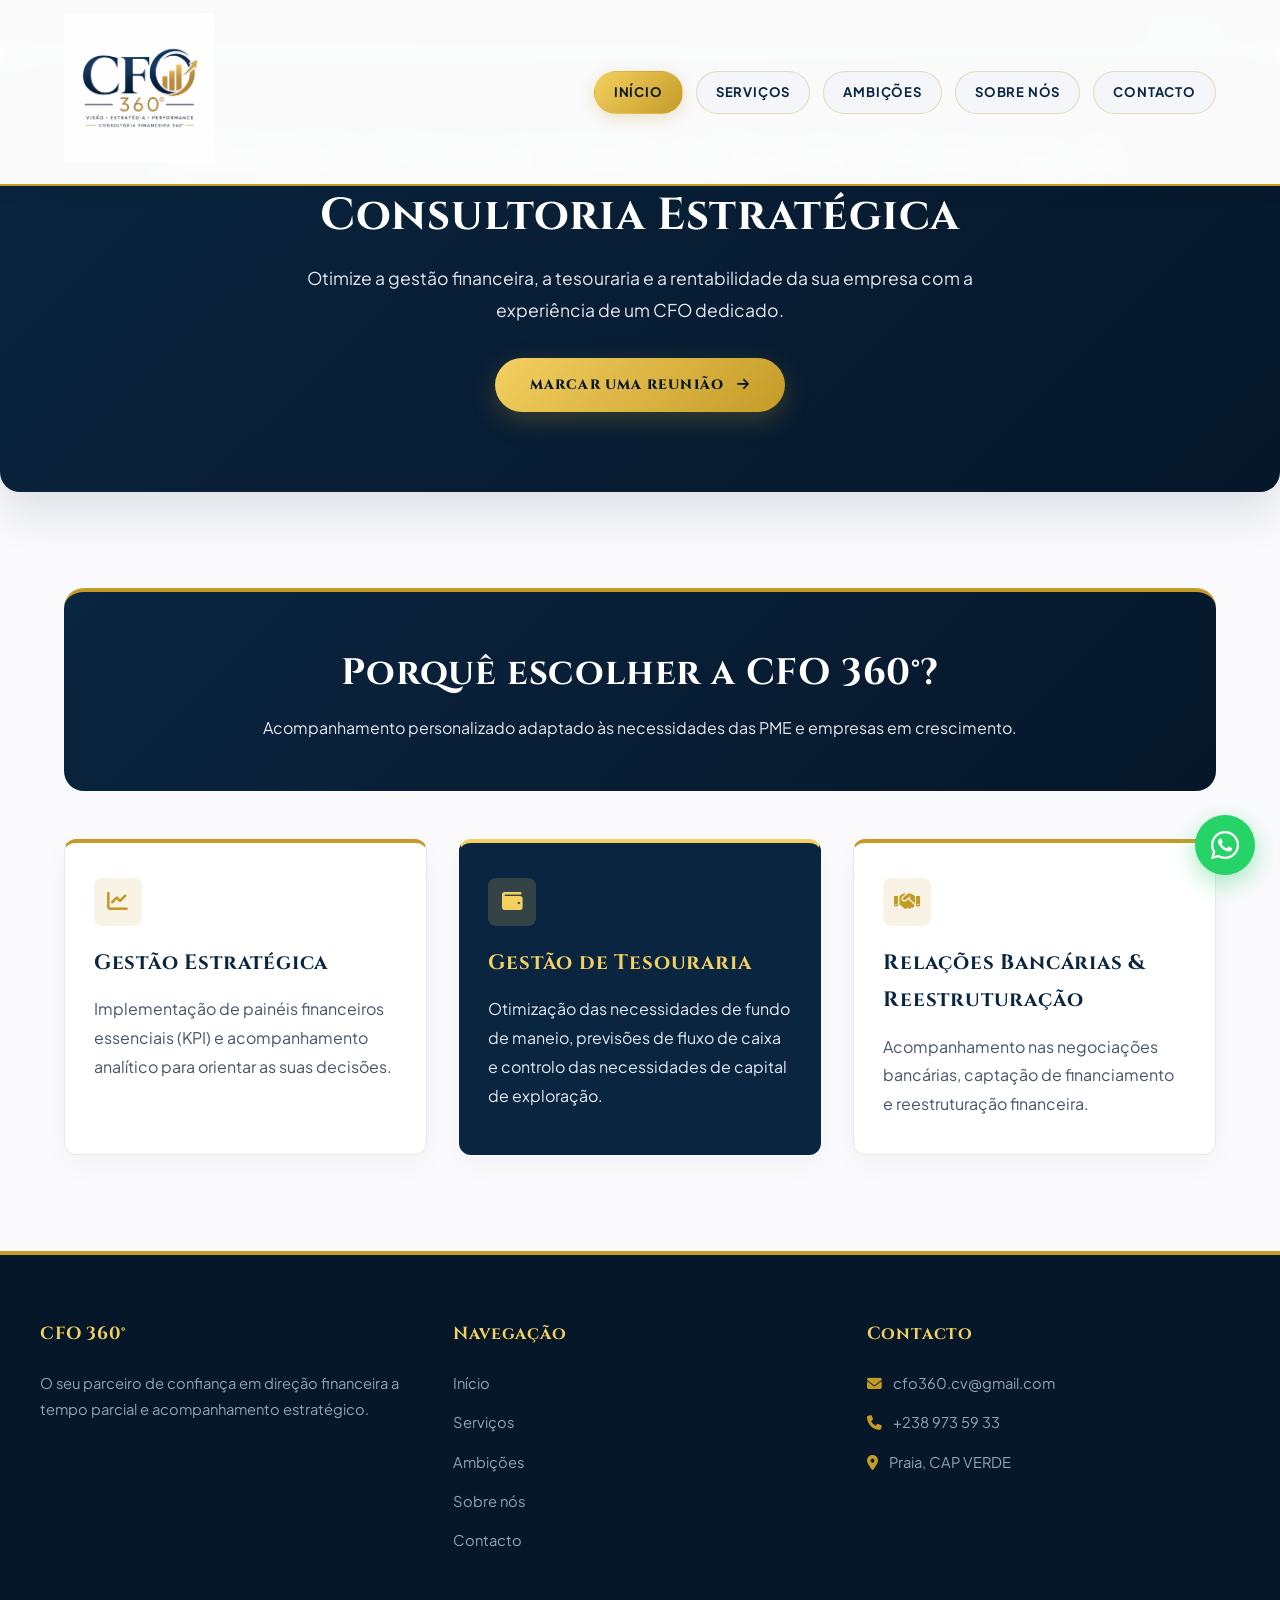
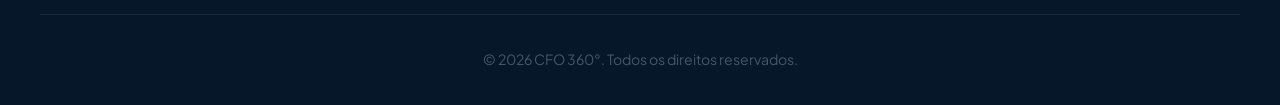
==== commit f7ae3586: "index.html" ====
--- a/index.html
+++ b/index.html
@@ -930,64 +930,53 @@
 
   </script>
 <script>
-  document.addEventListener("DOMContentLoaded", function () {
-
-    const header = document.querySelector("header");
-
-    if (!header) {
+document.addEventListener("DOMContentLoaded", function () {
+
+  const header = document.querySelector("header");
+  const topBar = document.querySelector(".top-bar");
+
+  if (!header || !topBar) return;
+
+  let lastScrollTop = window.pageYOffset || document.documentElement.scrollTop;
+
+  window.addEventListener("scroll", function () {
+
+    const currentScrollTop =
+      window.pageYOffset ||
+      document.documentElement.scrollTop;
+
+    /* Tout en haut : tout réapparaît */
+    if (currentScrollTop <= 10) {
+
+      header.classList.remove("header-hidden");
+      topBar.classList.remove("header-hidden");
+
+      lastScrollTop = currentScrollTop;
+
       return;
     }
 
-    let lastScrollTop = window.pageYOffset || document.documentElement.scrollTop;
-
-    window.addEventListener(
-      "scroll",
-      function () {
-
-        const currentScrollTop =
-          window.pageYOffset ||
-          document.documentElement.scrollTop;
-
-        /*
-         * Tout en haut du site :
-         * le header est toujours visible.
-         */
-        if (currentScrollTop <= 10) {
-
-          header.classList.remove("header-hidden");
-
-          lastScrollTop = currentScrollTop;
-
-          return;
-        }
-
-        /*
-         * On descend :
-         * le HEADER ENTIER disparaît vers le haut.
-         */
-        if (currentScrollTop > lastScrollTop) {
-
-          header.classList.add("header-hidden");
-
-        }
-
-        /*
-         * On remonte :
-         * le HEADER ENTIER réapparaît.
-         */
-        else if (currentScrollTop < lastScrollTop) {
-
-          header.classList.remove("header-hidden");
-
-        }
-
-        lastScrollTop = currentScrollTop;
-
-      },
-      { passive: true }
-    );
-
-  });
+    /* On descend : tout disparaît */
+    if (currentScrollTop > lastScrollTop) {
+
+      header.classList.add("header-hidden");
+      topBar.classList.add("header-hidden");
+
+    }
+
+    /* On remonte : tout réapparaît */
+    else if (currentScrollTop < lastScrollTop) {
+
+      header.classList.remove("header-hidden");
+      topBar.classList.remove("header-hidden");
+
+    }
+
+    lastScrollTop = currentScrollTop;
+
+  }, { passive: true });
+
+});
 </script>
 </body>
 </html>
--- a/css cfo 360.css
+++ b/css cfo 360.css
@@ -63,7 +63,7 @@
 
 
 /* ==========================================================================
-   MASQUAGE GOOGLE TRANSLATE
+   GOOGLE TRANSLATE
    ========================================================================== */
 
 .goog-te-banner-frame,
@@ -90,31 +90,63 @@
    ========================================================================== */
 
 .top-bar {
+  position: relative;
+  z-index: 1100;
+
   background-color: var(--navy-dark);
   color: #94A3B8;
+
   font-size: 0.82rem;
+
   border-bottom: 1px solid rgba(197, 155, 39, 0.2);
+
   padding: 0.4rem 0;
-}
+
+  transition: transform 0.35s ease;
+}
+
+
+/* ==========================================================================
+   TOP BAR CONTAINER
+   ========================================================================== */
 
 .top-bar-container {
   max-width: 1200px;
+
   margin: 0 auto;
+
   padding: 0 1.5rem;
+
   display: flex;
+
   justify-content: space-between;
-  align-items: center;
+
+  align-items: center;
+}
+
+.top-actions {
+  display: flex;
+
+  justify-content: flex-end;
+
+  align-items: center;
+
+  padding: 0 1.5rem;
 }
 
 .top-info {
   display: flex;
+
   gap: 1.5rem;
+
   flex-wrap: wrap;
 }
 
 .top-info span {
   display: inline-flex;
-  align-items: center;
+
+  align-items: center;
+
   gap: 0.4rem;
 }
 
@@ -129,130 +161,101 @@
 
 .btn-lang-trigger {
   display: inline-flex;
-  align-items: center;
+
+  align-items: center;
+
   gap: 0.4rem;
+
   padding: 0.35rem 0.9rem;
+
   background-color: transparent;
+
   color: var(--gold-light);
+
   border: 1px solid var(--gold-primary);
+
   border-radius: 50px;
+
   font-family: var(--font-body);
+
   font-size: 0.78rem;
+
   font-weight: 700;
+
   cursor: pointer;
+
   transition: var(--transition);
 }
 
 .btn-lang-trigger:hover {
   background: var(--gold-gradient);
+
   color: var(--navy-dark);
+
   border-color: transparent;
 }
 
 
 /* ==========================================================================
-   MENU DE LANGUES
-   ========================================================================== */
-
-.language-selector {
-  position: relative;
-  display: inline-block;
-}
-
-.language-dropdown {
-  display: none;
-  position: absolute;
-  top: calc(100% + 8px);
-  right: 0;
-  min-width: 170px;
-  background: #FFFFFF;
-  border-radius: 10px;
-  box-shadow: 0 8px 25px rgba(0, 0, 0, 0.15);
-  overflow: hidden;
-  z-index: 2000;
-}
-
-.language-dropdown.show {
-  display: block;
-}
-
-.language-dropdown button {
-  width: 100%;
-  border: none;
-  background: #FFFFFF;
-  padding: 12px 16px;
-  text-align: left;
-  cursor: pointer;
-  display: flex;
-  align-items: center;
-  gap: 10px;
-  font-family: var(--font-body);
-  font-size: 14px;
-  color: var(--navy-primary);
-  transition: background 0.2s ease;
-}
-
-.language-dropdown button:hover {
-  background: #F2F2F2;
-}
-
-.language-dropdown button i {
-  width: 18px;
-  color: var(--gold-primary);
-}
-
-
-/* ==========================================================================
-   HEADER & NAVIGATION
-   ========================================================================== */
-
-/*
-   Le header est maintenant FIXE afin que JavaScript puisse
-   le faire disparaître complètement lorsque l'utilisateur descend.
-*/
+   HEADER & NAV
+   ========================================================================== */
 
 header {
   position: fixed;
+
   top: 0;
+
   left: 0;
+
   width: 100%;
 
   z-index: 1000;
 
   background: rgba(255, 255, 255, 0.98);
+
   backdrop-filter: blur(12px);
+
   -webkit-backdrop-filter: blur(12px);
 
   border-bottom: 2px solid var(--gold-primary);
+
   box-shadow: 0 4px 20px rgba(10, 37, 64, 0.06);
 
-  /*
-     Animation de disparition/réapparition.
-  */
   transition: transform 0.35s ease;
 }
 
-/*
-   Classe ajoutée par JavaScript quand on descend.
-*/
-header.header-hidden {
+
+/* ==========================================================================
+   DISPARITION DU MENU + TOP BAR
+   ========================================================================== */
+
+header.header-hidden,
+.top-bar.header-hidden {
   transform: translateY(-100%);
 }
+
 
 .header-container {
   max-width: 1200px;
+
   margin: 0 auto;
+
   padding: 0.8rem 1.5rem;
 
   display: flex;
-  align-items: center;
+
+  align-items: center;
+
   justify-content: space-between;
 }
 
 .logo-img {
   height: 150px;
+
   width: auto;
+
   object-fit: contain;
+
   transition: var(--transition);
 }
 
@@ -262,31 +265,41 @@
 
 .nav-links {
   display: flex;
-  align-items: center;
+
+  align-items: center;
+
   gap: 0.8rem;
+
   list-style: none;
 }
 
 .nav-links a {
   display: inline-flex;
-  align-items: center;
+
+  align-items: center;
+
   justify-content: center;
 
   padding: 0.55rem 1.2rem;
 
   font-family: var(--font-body);
+
   font-size: 0.82rem;
+
   font-weight: 700;
 
   color: var(--navy-primary);
 
   text-decoration: none;
+
   text-transform: uppercase;
+
   letter-spacing: 0.8px;
 
   background-color: #F4F6F9;
 
   border: 1px solid rgba(197, 155, 39, 0.3);
+
   border-radius: 50px;
 
   transition: var(--transition);
@@ -295,6 +308,7 @@
 .nav-links a:hover,
 .nav-links a.active {
   background: var(--gold-gradient);
+
   color: var(--navy-dark);
 
   border-color: transparent;
@@ -304,20 +318,24 @@
 
 
 /* ==========================================================================
-   ANCIENNE MODALE LANGUE
+   MODALE LANGUE
    ========================================================================== */
 
 #language-modal-overlay {
   position: fixed;
+
   top: 0;
+
   left: 0;
 
   width: 100vw;
+
   height: 100vh;
 
   background: rgba(6, 23, 41, 0.65);
 
   backdrop-filter: blur(8px);
+
   -webkit-backdrop-filter: blur(8px);
 
   z-index: 999999;
@@ -325,6 +343,7 @@
   display: none;
 
   align-items: center;
+
   justify-content: center;
 }
 
@@ -336,6 +355,7 @@
   border-radius: var(--radius-lg);
 
   border: 1.5px solid rgba(197, 155, 39, 0.3);
+
   border-top: 5px solid var(--gold-primary);
 
   box-shadow: 0 20px 60px rgba(0, 0, 0, 0.3);
@@ -343,9 +363,11 @@
   text-align: center;
 
   max-width: 480px;
+
   width: 90%;
 
   display: flex;
+
   flex-direction: column;
 
   gap: 1.2rem;
@@ -357,6 +379,7 @@
 
 .modal-buttons {
   display: flex;
+
   flex-wrap: wrap;
 
   justify-content: center;
@@ -368,6 +391,7 @@
 
 .lang-btn {
   display: inline-flex;
+
   align-items: center;
 
   gap: 0.5rem;
@@ -375,7 +399,9 @@
   padding: 0.75rem 1.4rem;
 
   font-family: var(--font-body);
+
   font-size: 0.88rem;
+
   font-weight: 700;
 
   color: var(--navy-primary);
@@ -412,9 +438,11 @@
   position: fixed;
 
   bottom: 25px;
+
   right: 25px;
 
   width: 60px;
+
   height: 60px;
 
   background-color: var(--whatsapp-green);
@@ -434,6 +462,7 @@
   display: flex;
 
   align-items: center;
+
   justify-content: center;
 
   text-decoration: none;
@@ -501,6 +530,7 @@
   background: var(--gold-gradient);
 
   -webkit-background-clip: text;
+
   -webkit-text-fill-color: transparent;
 }
 
@@ -539,14 +569,7 @@
   border-top: 4px solid var(--gold-primary);
 }
 
-.page-header h1 {
-  color: #FFF;
-
-  font-size: 2.3rem;
-
-  margin-bottom: 0.5rem;
-}
-
+.page-header h1,
 .page-header h2 {
   color: #FFF;
 
@@ -622,7 +645,7 @@
 
 
 /* ==========================================================================
-   CARTES
+   GRID + CARTES
    ========================================================================== */
 
 .grid {
@@ -660,8 +683,13 @@
   margin-bottom: 0.8rem;
 }
 
+.card p {
+  color: var(--text-muted);
+}
+
 .card-icon {
   width: 48px;
+
   height: 48px;
 
   border-radius: var(--radius-sm);
@@ -673,6 +701,7 @@
   display: flex;
 
   align-items: center;
+
   justify-content: center;
 
   font-size: 1.3rem;
@@ -682,8 +711,7 @@
 
 
 /* ==========================================================================
-   CARTES BLEUES
-   Correction de lisibilité uniquement
+   CARTES BLEUES - TEXTE CORRIGÉ
    ========================================================================== */
 
 .grid .card:nth-child(even) {
@@ -902,7 +930,7 @@
 
 
 /* ==========================================================================
-   RESPONSIVE MOBILE
+   RESPONSIVE
    ========================================================================== */
 
 @media (max-width: 768px) {
@@ -929,13 +957,12 @@
     font-size: 2rem;
   }
 
-  .language-dropdown {
-    right: 0;
-
-    min-width: 160px;
+  .logo-img {
+    height: 120px;
   }
 
-  .btn-lang-trigger {
-    font-size: 0.78rem;
+  .top-actions {
+    justify-content: center;
   }
-}
+
+}
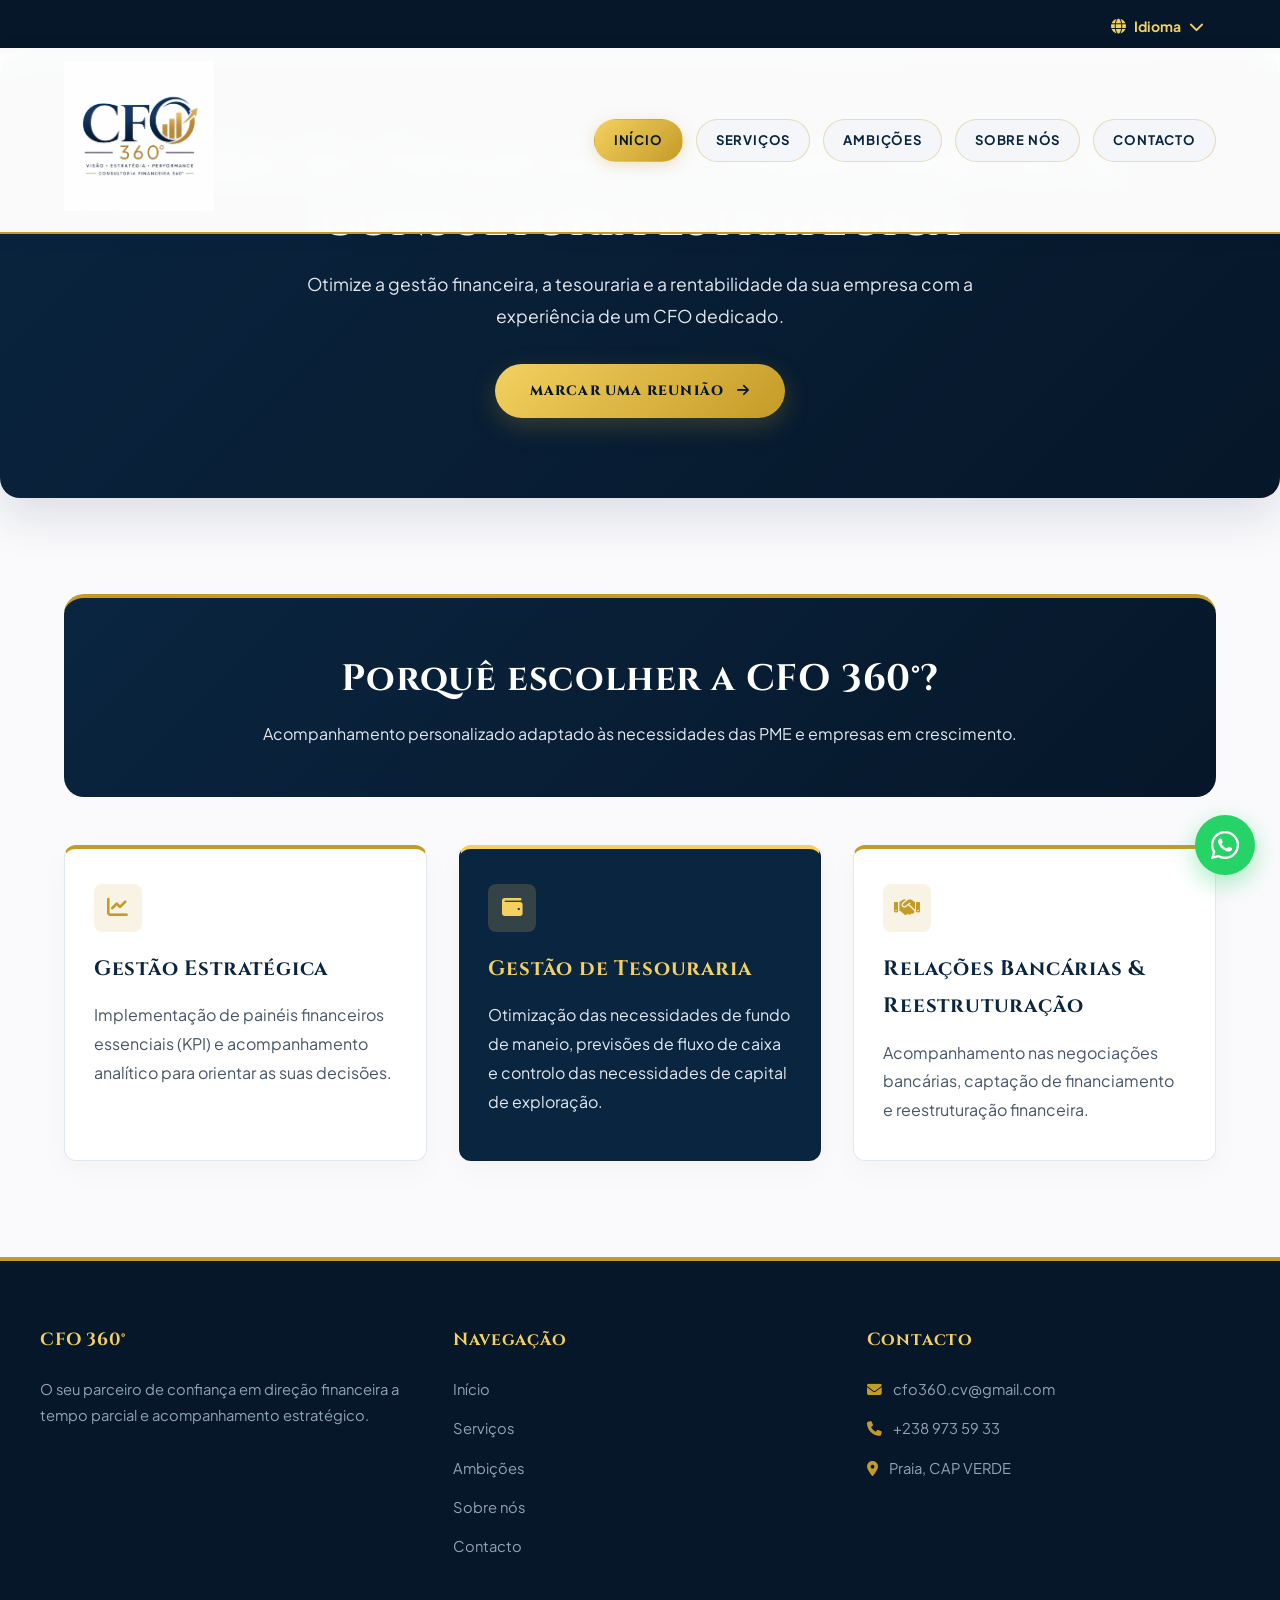
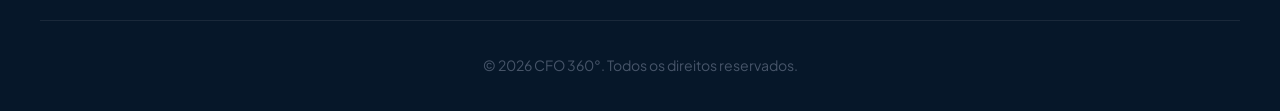
==== commit 59129348: "index.html" ====
--- a/index.html
+++ b/index.html
@@ -509,474 +509,411 @@
     </div>
 
   </footer>
-
-
-  <!-- =========================================
-       TRADUÇÕES
-  ========================================== -->
-
-  <script>
-
-    const translations = {
-
-      /* =========================
-         PORTUGUÊS
-      ========================== */
-
-      pt: {
-
-        language_button: "Idioma",
-
-        nav_home: "Início",
-
-        nav_services: "Serviços",
-
-        nav_ambitions: "Ambições",
-
-        nav_about: "Sobre nós",
-
-        nav_contact: "Contacto",
-
-        hero_title:
-          "Direção Financeira a Tempo Parcial & Consultoria Estratégica",
-
-        hero_text:
-          "Otimize a gestão financeira, a tesouraria e a rentabilidade da sua empresa com a experiência de um CFO dedicado.",
-
-        hero_button:
-          "Marcar uma reunião",
-
-        why_title:
-          "Porquê escolher a CFO 360°?",
-
-        why_text:
-          "Acompanhamento personalizado adaptado às necessidades das PME e empresas em crescimento.",
-
-        card1_title:
-          "Gestão Estratégica",
-
-        card1_text:
-          "Implementação de painéis financeiros essenciais (KPI) e acompanhamento analítico para orientar as suas decisões.",
-
-        card2_title:
-          "Gestão de Tesouraria",
-
-        card2_text:
-          "Otimização das necessidades de fundo de maneio, previsões de fluxo de caixa e controlo das necessidades de capital de exploração.",
-
-        card3_title:
-          "Relações Bancárias & Reestruturação",
-
-        card3_text:
-          "Acompanhamento nas negociações bancárias, captação de financiamento e reestruturação financeira.",
-
-        footer_description:
-          "O seu parceiro de confiança em direção financeira a tempo parcial e acompanhamento estratégico.",
-
-        footer_navigation:
-          "Navegação",
-
-        footer_contact:
-          "Contacto",
-
-        copyright:
-          "© 2026 CFO 360°. Todos os direitos reservados."
+<script>
+/* ============================================================
+   CFO 360° — TRADUCTION + MENU
+   ============================================================ */
+
+const translations = {
+
+  /* =========================
+     FRANÇAIS
+     ========================= */
+
+  fr: {
+    language_button: "Langue / Language",
+    modal_title: "Langue / Language",
+    modal_text:
+      "Veuillez choisir votre langue préférée / Choose your language / Escolha o seu idioma :",
+
+    nav_home: "Accueil",
+    nav_services: "Services",
+    nav_ambitions: "Ambitions",
+    nav_about: "À propos",
+    nav_contact: "Contact",
+
+    page_title: "À propos de CFO 360°",
+
+    page_description:
+      "Un cabinet indépendant dédié à l'excellence financière et à la création de valeur.",
+
+    mission_title: "Notre Mission",
+
+    mission_text:
+      "Apporter aux dirigeants de PME des compétences de haut niveau en gestion financière sans la lourdeur d'un recrutement à temps plein.",
+
+    vision_title: "Notre Vision",
+
+    vision_text:
+      "Devenir la référence en conseil et direction financière partagée au Cap-Vert et dans la région, en conjuguant rigueur et proactivité.",
+
+    values_title: "Nos Valeurs",
+
+    values_text:
+      "Transparence, confidentialité, pragmatisme et engagement total au service de la rentabilité de nos clients.",
+
+    footer_description:
+      "Votre partenaire de confiance en direction financière à temps partagé et accompagnement stratégique.",
+
+    footer_navigation: "Navigation",
+
+    footer_contact: "Contact",
+
+    copyright:
+      "©️ 2026 CFO 360°. Tous droits réservés."
+  },
+
+
+  /* =========================
+     ENGLISH
+     ========================= */
+
+  en: {
+    language_button: "Language",
+    modal_title: "Language",
+
+    modal_text:
+      "Please choose your preferred language / Choisissez votre langue / Escolha o seu idioma :",
+
+    nav_home: "Home",
+    nav_services: "Services",
+    nav_ambitions: "Goals",
+    nav_about: "About Us",
+    nav_contact: "Contact",
+
+    page_title: "About CFO 360°",
+
+    page_description:
+      "An independent firm dedicated to financial excellence and value creation.",
+
+    mission_title: "Our Mission",
+
+    mission_text:
+      "Providing SME executives with high-level financial management expertise without the burden of a full-time recruitment.",
+
+    vision_title: "Our Vision",
+
+    vision_text:
+      "To become the leading reference in financial advisory and part-time CFO services in Cape Verde and the region, combining rigor and proactivity.",
+
+    values_title: "Our Values",
+
+    values_text:
+      "Transparency, confidentiality, pragmatism and total commitment to our clients' profitability.",
+
+    footer_description:
+      "Your trusted partner in part-time financial management and strategic support.",
+
+    footer_navigation: "Navigation",
+
+    footer_contact: "Contact",
+
+    copyright:
+      "©️ 2026 CFO 360°. All rights reserved."
+  },
+
+
+  /* =========================
+     PORTUGUÊS
+     ========================= */
+
+  pt: {
+    language_button: "Idioma",
+    modal_title: "Idioma",
+
+    modal_text:
+      "Escolha o seu idioma preferido / Choose your language / Choisissez votre langue :",
+
+    nav_home: "Início",
+    nav_services: "Serviços",
+    nav_ambitions: "Ambições",
+    nav_about: "Sobre nós",
+    nav_contact: "Contacto",
+
+    page_title: "Sobre a CFO 360°",
+
+    page_description:
+      "Uma empresa independente dedicada à excelência financeira e à criação de valor.",
+
+    mission_title: "A Nossa Missão",
+
+    mission_text:
+      "Fornecer aos gestores de PME competências de alto nível em gestão financeira sem o peso de uma contratação a tempo inteiro.",
+
+    vision_title: "A Nossa Visão",
+
+    vision_text:
+      "Tornar-nos uma referência em consultoria e direção financeira partilhada em Cabo Verde e na região, combinando rigor e proatividade.",
+
+    values_title: "Os Nossos Valores",
+
+    values_text:
+      "Transparência, confidencialidade, pragmatismo e compromisso total com a rentabilidade dos nossos clientes.",
+
+    footer_description:
+      "O seu parceiro de confiança em direção financeira a tempo parcial e acompanhamento estratégico.",
+
+    footer_navigation: "Navegação",
+
+    footer_contact: "Contacto",
+
+    copyright:
+      "©️ 2026 CFO 360°. Todos os direitos reservados."
+  }
+
+};
+
+
+/* ============================================================
+   APPLICATION DE LA LANGUE
+   ============================================================ */
+
+function applyLanguage(lang) {
+
+  /*
+   * Portugais = langue par défaut
+   */
+
+  if (!translations[lang]) {
+    lang = "pt";
+  }
+
+  document.documentElement.lang = lang;
+
+  const elements =
+    document.querySelectorAll("[data-i18n]");
+
+  elements.forEach(function(element) {
+
+    const key =
+      element.getAttribute("data-i18n");
+
+    if (
+      translations[lang] &&
+      translations[lang][key] !== undefined
+    ) {
+
+      element.textContent =
+        translations[lang][key];
+
+    }
+
+  });
+
+  localStorage.setItem(
+    "cfo_selected_language",
+    lang
+  );
+
+  localStorage.setItem(
+    "cfo_lang_chosen",
+    "true"
+  );
+}
+
+
+/* ============================================================
+   CHANGEMENT DE LANGUE
+   ============================================================ */
+
+function translatePage(langCode) {
+
+  if (
+    langCode !== "fr" &&
+    langCode !== "en" &&
+    langCode !== "pt"
+  ) {
+    return;
+  }
+
+  applyLanguage(langCode);
+
+  closeLangModal();
+}
+
+
+/*
+ * Si tes boutons HTML utilisent :
+ *
+ * onclick="translateSite('pt')"
+ *
+ * on garde également cette fonction.
+ */
+
+function translateSite(langCode) {
+  translatePage(langCode);
+}
+
+
+/* ============================================================
+   OUVRIR LA FENÊTRE DES LANGUES
+   ============================================================ */
+
+function openLangModal() {
+
+  const modal =
+    document.getElementById(
+      "language-modal-overlay"
+    );
+
+  if (modal) {
+    modal.style.display = "flex";
+  }
+}
+
+
+/* ============================================================
+   FERMER LA FENÊTRE DES LANGUES
+   ============================================================ */
+
+function closeLangModal() {
+
+  const modal =
+    document.getElementById(
+      "language-modal-overlay"
+    );
+
+  if (modal) {
+    modal.style.display = "none";
+  }
+}
+
+
+/* ============================================================
+   INITIALISATION
+   ============================================================ */
+
+document.addEventListener(
+  "DOMContentLoaded",
+  function() {
+
+    const header =
+      document.querySelector("header");
+
+    const topBar =
+      document.querySelector(".top-bar");
+
+    /*
+     * Langue sauvegardée
+     */
+
+    const savedLanguage =
+      localStorage.getItem(
+        "cfo_selected_language"
+      );
+
+
+    /*
+     * PORTUGAIS PAR DÉFAUT
+     *
+     * La grande fenêtre de choix
+     * ne s'affiche plus automatiquement.
+     */
+
+    if (savedLanguage) {
+
+      applyLanguage(savedLanguage);
+
+    } else {
+
+      applyLanguage("pt");
+
+    }
+
+    closeLangModal();
+
+
+    /* ========================================================
+       MENU AU DÉFILEMENT
+       ======================================================== */
+
+    if (!header) {
+      return;
+    }
+
+    let lastScrollTop =
+      window.pageYOffset ||
+      document.documentElement.scrollTop;
+
+
+    window.addEventListener(
+      "scroll",
+      function() {
+
+        const currentScrollTop =
+          window.pageYOffset ||
+          document.documentElement.scrollTop;
+
+
+        /*
+         * TOUT EN HAUT
+         *
+         * Le header revient.
+         */
+
+        if (currentScrollTop <= 10) {
+
+          header.classList.remove(
+            "header-hidden"
+          );
+
+          lastScrollTop =
+            currentScrollTop;
+
+          return;
+        }
+
+
+        /*
+         * ON DESCEND
+         *
+         * SEUL LE HEADER DISPARAÎT.
+         *
+         * La TOP BAR ne reçoit
+         * JAMAIS header-hidden.
+         */
+
+        if (
+          currentScrollTop >
+          lastScrollTop
+        ) {
+
+          header.classList.add(
+            "header-hidden"
+          );
+
+        }
+
+
+        /*
+         * ON REMONTE
+         *
+         * Le header revient.
+         */
+
+        else if (
+          currentScrollTop <
+          lastScrollTop
+        ) {
+
+          header.classList.remove(
+            "header-hidden"
+          );
+
+        }
+
+
+        lastScrollTop =
+          currentScrollTop;
 
       },
-
-
-      /* =========================
-         FRANÇAIS
-      ========================== */
-
-      fr: {
-
-        language_button:
-          "Langue",
-
-        nav_home:
-          "Accueil",
-
-        nav_services:
-          "Services",
-
-        nav_ambitions:
-          "Ambitions",
-
-        nav_about:
-          "À propos",
-
-        nav_contact:
-          "Contact",
-
-        hero_title:
-          "Direction Financière à Temps Partagé & Conseil Stratégique",
-
-        hero_text:
-          "Optimisez la gestion financière, la trésorerie et la rentabilité de votre entreprise avec l'expertise d'un CFO dédié.",
-
-        hero_button:
-          "Prendre rendez-vous",
-
-        why_title:
-          "Pourquoi choisir CFO 360° ?",
-
-        why_text:
-          "Un accompagnement sur-mesure adapté aux besoins des PME et entreprises en croissance.",
-
-        card1_title:
-          "Pilotage Stratégique",
-
-        card1_text:
-          "Mise en place de tableaux de bord financiers clés (KPI) et suivi analytique pour guider vos décisions.",
-
-        card2_title:
-          "Gestion de Trésorerie",
-
-        card2_text:
-          "Optimisation du BFR, prévisions de cash-flow et maîtrise du besoin en fonds de roulement.",
-
-        card3_title:
-          "Relations Bancaires & Restructuration",
-
-        card3_text:
-          "Accompagnement dans les négociations bancaires, levées de fonds et restructuration financière.",
-
-        footer_description:
-          "Votre partenaire de confiance en direction financière à temps partagé et accompagnement stratégique.",
-
-        footer_navigation:
-          "Navigation",
-
-        footer_contact:
-          "Contact",
-
-        copyright:
-          "© 2026 CFO 360°. Tous droits réservés."
-
-      },
-
-
-      /* =========================
-         ENGLISH
-      ========================== */
-
-      en: {
-
-        language_button:
-          "Language",
-
-        nav_home:
-          "Home",
-
-        nav_services:
-          "Services",
-
-        nav_ambitions:
-          "Goals",
-
-        nav_about:
-          "About Us",
-
-        nav_contact:
-          "Contact",
-
-        hero_title:
-          "Part-Time Financial Management & Strategic Consulting",
-
-        hero_text:
-          "Optimize your company's financial management, cash flow and profitability with the expertise of a dedicated CFO.",
-
-        hero_button:
-          "Book an appointment",
-
-        why_title:
-          "Why choose CFO 360°?",
-
-        why_text:
-          "Tailored support designed to meet the needs of SMEs and growing companies.",
-
-        card1_title:
-          "Strategic Management",
-
-        card1_text:
-          "Implementation of key financial dashboards (KPIs) and analytical monitoring to guide your decisions.",
-
-        card2_title:
-          "Cash Management",
-
-        card2_text:
-          "Working capital optimization, cash-flow forecasting and effective management of working capital requirements.",
-
-        card3_title:
-          "Banking Relations & Restructuring",
-
-        card3_text:
-          "Support with banking negotiations, fundraising and financial restructuring.",
-
-        footer_description:
-          "Your trusted partner in part-time financial management and strategic support.",
-
-        footer_navigation:
-          "Navigation",
-
-        footer_contact:
-          "Contact",
-
-        copyright:
-          "© 2026 CFO 360°. All rights reserved."
-
-      }
-
-    };
-
-
-    /* =========================================
-       APPLIQUER UNE LANGUE
-    ========================================== */
-
-    function applyLanguage(lang) {
-
-      if (!translations[lang]) {
-        lang = "pt";
-      }
-
-      document.documentElement.lang = lang;
-
-      const elements =
-        document.querySelectorAll("[data-i18n]");
-
-      elements.forEach(function(element) {
-
-        const key =
-          element.getAttribute("data-i18n");
-
-        if (
-          translations[lang][key] !== undefined
-        ) {
-
-          element.textContent =
-            translations[lang][key];
-
-        }
-
-      });
-
-      localStorage.setItem(
-        "cfo_selected_language",
-        lang
-      );
-
-    }
-
-
-    /* =========================================
-       OUVRIR / FERMER LE MENU
-    ========================================== */
-
-    function toggleLanguageMenu() {
-
-      const menu =
-        document.getElementById(
-          "language-dropdown"
-        );
-
-      const button =
-        document.querySelector(
-          ".btn-lang-trigger"
-        );
-
-      if (!menu) return;
-
-      menu.classList.toggle("show");
-
-      const isOpen =
-        menu.classList.contains("show");
-
-      if (button) {
-
-        button.setAttribute(
-          "aria-expanded",
-          isOpen ? "true" : "false"
-        );
-
-      }
-
-    }
-
-
-    /* =========================================
-       CHANGER DE LANGUE
-    ========================================== */
-
-    function translateSite(langCode) {
-
-      if (
-        langCode !== "fr" &&
-        langCode !== "en" &&
-        langCode !== "pt"
-      ) {
-
-        return;
-
-      }
-
-      applyLanguage(langCode);
-
-      const menu =
-        document.getElementById(
-          "language-dropdown"
-        );
-
-      if (menu) {
-        menu.classList.remove("show");
-      }
-
-      const button =
-        document.querySelector(
-          ".btn-lang-trigger"
-        );
-
-      if (button) {
-
-        button.setAttribute(
-          "aria-expanded",
-          "false"
-        );
-
-      }
-
-    }
-
-
-    /* =========================================
-       FERMER LE MENU SI ON CLIQUE AILLEURS
-    ========================================== */
-
-    document.addEventListener(
-      "click",
-      function(event) {
-
-        const selector =
-          document.querySelector(
-            ".language-selector"
-          );
-
-        const menu =
-          document.getElementById(
-            "language-dropdown"
-          );
-
-        if (
-          selector &&
-          menu &&
-          !selector.contains(event.target)
-        ) {
-
-          menu.classList.remove("show");
-
-          const button =
-            document.querySelector(
-              ".btn-lang-trigger"
-            );
-
-          if (button) {
-
-            button.setAttribute(
-              "aria-expanded",
-              "false"
-            );
-
-          }
-
-        }
-
+      {
+        passive: true
       }
     );
 
-
-    /* =========================================
-       CHARGEMENT DU SITE
-    ========================================== */
-
-    document.addEventListener(
-      "DOMContentLoaded",
-      function() {
-
-        const savedLanguage =
-          localStorage.getItem(
-            "cfo_selected_language"
-          );
-
-        /*
-         * Si l'utilisateur a déjà choisi
-         * une langue, on la conserve.
-         *
-         * Sinon : PORTUGAIS par défaut.
-         */
-
-        if (savedLanguage) {
-
-          applyLanguage(savedLanguage);
-
-        } else {
-
-          applyLanguage("pt");
-
-        }
-
-      }
-    );
-
-  </script>
-<script>
-document.addEventListener("DOMContentLoaded", function () {
-
-  const header = document.querySelector("header");
-  const topBar = document.querySelector(".top-bar");
-
-  if (!header || !topBar) return;
-
-  let lastScrollTop = window.pageYOffset || document.documentElement.scrollTop;
-
-  window.addEventListener("scroll", function () {
-
-    const currentScrollTop =
-      window.pageYOffset ||
-      document.documentElement.scrollTop;
-
-    /* Tout en haut : tout réapparaît */
-    if (currentScrollTop <= 10) {
-
-      header.classList.remove("header-hidden");
-      topBar.classList.remove("header-hidden");
-
-      lastScrollTop = currentScrollTop;
-
-      return;
-    }
-
-    /* On descend : tout disparaît */
-    if (currentScrollTop > lastScrollTop) {
-
-      header.classList.add("header-hidden");
-      topBar.classList.add("header-hidden");
-
-    }
-
-    /* On remonte : tout réapparaît */
-    else if (currentScrollTop < lastScrollTop) {
-
-      header.classList.remove("header-hidden");
-      topBar.classList.remove("header-hidden");
-
-    }
-
-    lastScrollTop = currentScrollTop;
-
-  }, { passive: true });
-
-});
+  }
+);
 </script>
 </body>
 </html>
--- a/css cfo 360.css
+++ b/css cfo 360.css
@@ -1,8 +1,13 @@
 /* ==========================================================================
-   CFO 360° - FEUILLE DE STYLE COMPLETE ET UNIFIÉE
+   CFO 360° - CSS COMPLET ET CORRIGÉ
    ========================================================================== */
 
 @import url('https://fonts.googleapis.com/css2?family=Cinzel:wght@600;700;800&family=Plus+Jakarta+Sans:wght@400;500;600;700;800&display=swap');
+
+
+/* ==========================================================================
+   VARIABLES
+   ========================================================================== */
 
 :root {
   --navy-primary: #0A2540;
@@ -11,7 +16,13 @@
 
   --gold-primary: #C59B27;
   --gold-light: #F3D060;
-  --gold-gradient: linear-gradient(135deg, #F3D060 0%, #C59B27 100%);
+
+  --gold-gradient: linear-gradient(
+    135deg,
+    #F3D060 0%,
+    #C59B27 100%
+  );
+
   --gold-glow: rgba(197, 155, 39, 0.25);
 
   --whatsapp-green: #25D366;
@@ -28,10 +39,22 @@
   --radius-lg: 20px;
   --radius-md: 12px;
   --radius-sm: 8px;
+
   --transition: all 0.3s cubic-bezier(0.16, 1, 0.3, 1);
-}
-
-*, *::before, *::after {
+
+  /* Ces deux valeurs sont calculées automatiquement par JavaScript */
+  --topbar-height: 48px;
+  --header-height: 180px;
+}
+
+
+/* ==========================================================================
+   RESET
+   ========================================================================== */
+
+*,
+*::before,
+*::after {
   box-sizing: border-box;
   margin: 0;
   padding: 0;
@@ -42,18 +65,36 @@
 }
 
 body {
+  margin: 0;
+
   font-family: var(--font-body);
+
   background-color: var(--bg-body);
+
   color: var(--text-dark);
+
   line-height: 1.8;
-  top: 0px !important;
+
+  top: 0 !important;
+
   position: static !important;
 }
 
-h1, h2, h3, h4 {
+
+/* ==========================================================================
+   TYPOGRAPHIE
+   ========================================================================== */
+
+h1,
+h2,
+h3,
+h4 {
   font-family: var(--font-heading);
+
   letter-spacing: 0.8px;
+
   font-weight: 700;
+
   color: var(--navy-primary);
 }
 
@@ -75,34 +116,57 @@
 .goog-logo-link,
 .goog-te-gadget {
   display: none !important;
+
   visibility: hidden !important;
+
   opacity: 0 !important;
 }
 
 font {
   background-color: transparent !important;
+
   box-shadow: none !important;
 }
 
 
 /* ==========================================================================
-   TOP BAR
+   TOP BAR - TOUJOURS VISIBLE
    ========================================================================== */
 
 .top-bar {
-  position: relative;
-  z-index: 1100;
+  position: fixed;
+
+  top: 0;
+
+  left: 0;
+
+  width: 100%;
+
+  min-height: 48px;
+
+  z-index: 3000;
 
   background-color: var(--navy-dark);
+
   color: #94A3B8;
 
   font-size: 0.82rem;
 
-  border-bottom: 1px solid rgba(197, 155, 39, 0.2);
+  border-bottom:
+    1px solid rgba(197, 155, 39, 0.2);
 
   padding: 0.4rem 0;
 
-  transition: transform 0.35s ease;
+  /*
+     IMPORTANT :
+     La top-bar ne disparaît JAMAIS.
+  */
+
+  transform: translateY(0) !important;
+
+  visibility: visible !important;
+
+  opacity: 1 !important;
 }
 
 
@@ -113,6 +177,8 @@
 .top-bar-container {
   max-width: 1200px;
 
+  min-height: 40px;
+
   margin: 0 auto;
 
   padding: 0 1.5rem;
@@ -125,13 +191,19 @@
 }
 
 .top-actions {
+  max-width: 1200px;
+
+  min-height: 40px;
+
+  margin: 0 auto;
+
+  padding: 0 1.5rem;
+
   display: flex;
 
   justify-content: flex-end;
 
   align-items: center;
-
-  padding: 0 1.5rem;
 }
 
 .top-info {
@@ -160,9 +232,15 @@
    ========================================================================== */
 
 .btn-lang-trigger {
+  position: relative;
+
+  z-index: 3100;
+
   display: inline-flex;
 
   align-items: center;
+
+  justify-content: center;
 
   gap: 0.4rem;
 
@@ -197,19 +275,24 @@
 
 
 /* ==========================================================================
-   HEADER & NAV
+   HEADER / MENU
    ========================================================================== */
 
 header {
   position: fixed;
 
-  top: 0;
+  /*
+     Le JavaScript adapte automatiquement cette position
+     à la vraie hauteur de la top-bar.
+  */
+
+  top: var(--topbar-height);
 
   left: 0;
 
   width: 100%;
 
-  z-index: 1000;
+  z-index: 2000;
 
   background: rgba(255, 255, 255, 0.98);
 
@@ -217,23 +300,40 @@
 
   -webkit-backdrop-filter: blur(12px);
 
-  border-bottom: 2px solid var(--gold-primary);
-
-  box-shadow: 0 4px 20px rgba(10, 37, 64, 0.06);
-
-  transition: transform 0.35s ease;
-}
-
-
-/* ==========================================================================
-   DISPARITION DU MENU + TOP BAR
-   ========================================================================== */
-
-header.header-hidden,
-.top-bar.header-hidden {
-  transform: translateY(-100%);
-}
-
+  border-bottom:
+    2px solid var(--gold-primary);
+
+  box-shadow:
+    0 4px 20px rgba(10, 37, 64, 0.06);
+
+  transition:
+    transform 0.35s ease,
+    visibility 0.35s ease;
+}
+
+
+/* ==========================================================================
+   HEADER CACHÉ EN DESCENDANT
+   ========================================================================== */
+
+header.header-hidden {
+  /*
+     Le menu monte complètement au-dessus de l'écran.
+     La top-bar reste visible.
+  */
+
+  transform:
+    translateY(
+      calc(-1 * (var(--header-height) + 10px))
+    );
+
+  visibility: hidden;
+}
+
+
+/* ==========================================================================
+   HEADER CONTAINER
+   ========================================================================== */
 
 .header-container {
   max-width: 1200px;
@@ -249,6 +349,11 @@
   justify-content: space-between;
 }
 
+
+/* ==========================================================================
+   LOGO
+   ========================================================================== */
+
 .logo-img {
   height: 150px;
 
@@ -263,6 +368,11 @@
   transform: scale(1.02);
 }
 
+
+/* ==========================================================================
+   NAVIGATION
+   ========================================================================== */
+
 .nav-links {
   display: flex;
 
@@ -298,7 +408,8 @@
 
   background-color: #F4F6F9;
 
-  border: 1px solid rgba(197, 155, 39, 0.3);
+  border:
+    1px solid rgba(197, 155, 39, 0.3);
 
   border-radius: 50px;
 
@@ -313,174 +424,48 @@
 
   border-color: transparent;
 
-  box-shadow: 0 4px 15px var(--gold-glow);
-}
-
-
-/* ==========================================================================
-   MODALE LANGUE
-   ========================================================================== */
-
-#language-modal-overlay {
-  position: fixed;
-
-  top: 0;
-
-  left: 0;
-
-  width: 100vw;
-
-  height: 100vh;
-
-  background: rgba(6, 23, 41, 0.65);
-
-  backdrop-filter: blur(8px);
-
-  -webkit-backdrop-filter: blur(8px);
-
-  z-index: 999999;
-
-  display: none;
-
-  align-items: center;
-
-  justify-content: center;
-}
-
-.language-modal-card {
-  background: var(--bg-white);
-
-  padding: 2.5rem 2rem;
-
-  border-radius: var(--radius-lg);
-
-  border: 1.5px solid rgba(197, 155, 39, 0.3);
-
-  border-top: 5px solid var(--gold-primary);
-
-  box-shadow: 0 20px 60px rgba(0, 0, 0, 0.3);
-
-  text-align: center;
-
-  max-width: 480px;
-
-  width: 90%;
-
-  display: flex;
-
-  flex-direction: column;
-
-  gap: 1.2rem;
-}
-
-.language-modal-card h2 {
-  font-size: 1.5rem;
-}
-
-.modal-buttons {
-  display: flex;
-
-  flex-wrap: wrap;
-
-  justify-content: center;
-
-  gap: 0.8rem;
-
-  margin-top: 0.5rem;
-}
-
-.lang-btn {
-  display: inline-flex;
-
-  align-items: center;
-
-  gap: 0.5rem;
-
-  padding: 0.75rem 1.4rem;
-
-  font-family: var(--font-body);
-
-  font-size: 0.88rem;
-
-  font-weight: 700;
-
-  color: var(--navy-primary);
-
-  background: #F4F6F9;
-
-  border: 1.5px solid var(--gold-primary);
-
-  border-radius: 50px;
-
-  cursor: pointer;
-
-  transition: var(--transition);
-}
-
-.lang-btn:hover {
-  background: var(--gold-gradient);
-
-  color: var(--navy-dark);
-
-  border-color: transparent;
-
-  box-shadow: 0 6px 20px var(--gold-glow);
-
-  transform: translateY(-2px);
-}
-
-
-/* ==========================================================================
-   WHATSAPP
-   ========================================================================== */
-
-.whatsapp-float {
-  position: fixed;
-
-  bottom: 25px;
-
-  right: 25px;
-
-  width: 60px;
-
-  height: 60px;
-
-  background-color: var(--whatsapp-green);
-
-  color: #FFF;
-
-  border-radius: 50px;
-
-  text-align: center;
-
-  font-size: 32px;
-
-  box-shadow: 0 8px 25px rgba(37, 211, 102, 0.4);
-
-  z-index: 9999;
-
-  display: flex;
-
-  align-items: center;
-
-  justify-content: center;
-
-  text-decoration: none;
-
-  transition: var(--transition);
-}
-
-.whatsapp-float:hover {
-  transform: scale(1.1);
-
-  box-shadow: 0 12px 30px rgba(37, 211, 102, 0.6);
-
-  color: #FFF;
-}
-
-
-/* ==========================================================================
-   STRUCTURE CONTENU
+  box-shadow:
+    0 4px 15px var(--gold-glow);
+}
+
+
+/* ==========================================================================
+   ESPACE AUTOMATIQUE POUR LE HEADER
+   ========================================================================== */
+
+/*
+   IMPORTANT :
+
+   Le top-bar est FIXED.
+   Le header est FIXED.
+
+   Ils ne prennent donc aucune place dans le body.
+
+   Le JavaScript ajoute automatiquement :
+   
+   top-bar + header + marge de sécurité
+
+   au début du contenu.
+
+   Il n'y a donc PLUS de margin-top fixe sur le Hero.
+*/
+
+main {
+  position: relative;
+
+  z-index: 1;
+
+  padding-top:
+    calc(
+      var(--topbar-height) +
+      var(--header-height) +
+      30px
+    );
+}
+
+
+/* ==========================================================================
+   CONTENEUR PRINCIPAL
    ========================================================================== */
 
 .container {
@@ -488,7 +473,8 @@
 
   margin: 0 auto;
 
-  padding: 2.5rem 1.5rem;
+  padding:
+    2.5rem 1.5rem;
 }
 
 
@@ -497,7 +483,20 @@
    ========================================================================== */
 
 .hero {
+  position: relative;
+
+  z-index: 1;
+
   text-align: center;
+
+  /*
+     PAS DE margin-top ici.
+
+     C'est main qui réserve automatiquement
+     l'espace nécessaire au menu.
+  */
+
+  margin-top: 0;
 
   padding: 5rem 2rem;
 
@@ -509,11 +508,13 @@
 
   border-radius: var(--radius-lg);
 
-  box-shadow: 0 20px 45px rgba(10, 37, 64, 0.12);
+  box-shadow:
+    0 20px 45px rgba(10, 37, 64, 0.12);
 
   margin-bottom: 3.5rem;
 
-  border-top: 4px solid var(--gold-primary);
+  border-top:
+    4px solid var(--gold-primary);
 }
 
 .hero h1 {
@@ -550,6 +551,10 @@
    ========================================================================== */
 
 .page-header {
+  position: relative;
+
+  z-index: 1;
+
   text-align: center;
 
   padding: 3rem 1rem;
@@ -566,7 +571,8 @@
 
   margin-bottom: 3rem;
 
-  border-top: 4px solid var(--gold-primary);
+  border-top:
+    4px solid var(--gold-primary);
 }
 
 .page-header h1,
@@ -614,7 +620,8 @@
 
   border-radius: 50px;
 
-  box-shadow: 0 8px 25px var(--gold-glow);
+  box-shadow:
+    0 8px 25px var(--gold-glow);
 
   transition: var(--transition);
 
@@ -631,48 +638,43 @@
   transform: translateY(-3px);
 }
 
-.btn-alt {
-  background: var(--bg-white);
-
-  color: var(--navy-primary);
-}
-
-.btn-alt:hover {
-  background: var(--gold-gradient);
-
-  color: var(--navy-dark);
-}
-
-
-/* ==========================================================================
-   GRID + CARTES
+
+/* ==========================================================================
+   GRID
    ========================================================================== */
 
 .grid {
   display: grid;
 
-  grid-template-columns: repeat(
-    auto-fit,
-    minmax(300px, 1fr)
-  );
+  grid-template-columns:
+    repeat(auto-fit, minmax(300px, 1fr));
 
   gap: 2rem;
 
   margin-bottom: 3.5rem;
 }
+
+
+/* ==========================================================================
+   CARTES
+   ========================================================================== */
 
 .card {
   background: var(--bg-white);
 
-  border: 1px solid #E2E8F0;
-
-  border-top: 4px solid var(--gold-primary);
+  border:
+    1px solid #E2E8F0;
+
+  border-top:
+    4px solid var(--gold-primary);
 
   border-radius: var(--radius-md);
 
-  padding: 2.2rem 1.8rem;
-
-  box-shadow: 0 10px 30px rgba(0, 0, 0, 0.03);
+  padding:
+    2.2rem 1.8rem;
+
+  box-shadow:
+    0 10px 30px rgba(0, 0, 0, 0.03);
 
   transition: var(--transition);
 }
@@ -681,6 +683,8 @@
   font-size: 1.3rem;
 
   margin-bottom: 0.8rem;
+
+  color: var(--navy-primary);
 }
 
 .card p {
@@ -694,7 +698,8 @@
 
   border-radius: var(--radius-sm);
 
-  background: rgba(197, 155, 39, 0.12);
+  background:
+    rgba(197, 155, 39, 0.12);
 
   color: var(--gold-primary);
 
@@ -711,7 +716,7 @@
 
 
 /* ==========================================================================
-   CARTES BLEUES - TEXTE CORRIGÉ
+   CARTES BLEUES
    ========================================================================== */
 
 .grid .card:nth-child(even) {
@@ -719,26 +724,35 @@
 
   border-color: transparent;
 
-  border-top: 4px solid var(--gold-light);
+  border-top:
+    4px solid var(--gold-light);
 }
 
 .grid .card:nth-child(even) h3 {
   color: var(--gold-light);
 }
 
+
+/*
+   CORRECTION DE LISIBILITÉ :
+
+   Le texte n'est plus bleu sur fond bleu.
+*/
+
 .grid .card:nth-child(even) p {
   color: #E2E8F0;
 }
 
 .grid .card:nth-child(even) .card-icon {
-  background: rgba(243, 208, 96, 0.18);
+  background:
+    rgba(243, 208, 96, 0.18);
 
   color: var(--gold-light);
 }
 
 
 /* ==========================================================================
-   CTA BANNER
+   CTA
    ========================================================================== */
 
 .cta-banner {
@@ -748,11 +762,13 @@
     var(--navy-dark) 100%
   );
 
-  padding: 3.5rem 2rem;
+  padding:
+    3.5rem 2rem;
 
   border-radius: var(--radius-lg);
 
-  border-left: 5px solid var(--gold-primary);
+  border-left:
+    5px solid var(--gold-primary);
 
   text-align: center;
 
@@ -772,12 +788,25 @@
 
   max-width: 650px;
 
-  margin: 0 auto 1.8rem auto;
-}
-
-
-/* ==========================================================================
-   FORMULAIRE CONTACT
+  margin:
+    0 auto 1.8rem auto;
+}
+
+.btn-alt {
+  background: var(--bg-white);
+
+  color: var(--navy-primary);
+}
+
+.btn-alt:hover {
+  background: var(--gold-gradient);
+
+  color: var(--navy-dark);
+}
+
+
+/* ==========================================================================
+   FORMULAIRE
    ========================================================================== */
 
 .contact-form {
@@ -787,11 +816,14 @@
 
   border-radius: var(--radius-lg);
 
-  border: 1px solid #E2E8F0;
-
-  border-top: 4px solid var(--gold-primary);
-
-  box-shadow: 0 10px 30px rgba(0, 0, 0, 0.04);
+  border:
+    1px solid #E2E8F0;
+
+  border-top:
+    4px solid var(--gold-primary);
+
+  box-shadow:
+    0 10px 30px rgba(0, 0, 0, 0.04);
 }
 
 .form-group {
@@ -814,9 +846,11 @@
 .form-group textarea {
   width: 100%;
 
-  padding: 0.8rem 1rem;
-
-  border: 1px solid #CBD5E1;
+  padding:
+    0.8rem 1rem;
+
+  border:
+    1px solid #CBD5E1;
 
   border-radius: var(--radius-sm);
 
@@ -831,9 +865,63 @@
 .form-group textarea:focus {
   outline: none;
 
-  border-color: var(--gold-primary);
-
-  box-shadow: 0 0 0 3px var(--gold-glow);
+  border-color:
+    var(--gold-primary);
+
+  box-shadow:
+    0 0 0 3px var(--gold-glow);
+}
+
+
+/* ==========================================================================
+   WHATSAPP
+   ========================================================================== */
+
+.whatsapp-float {
+  position: fixed;
+
+  bottom: 25px;
+
+  right: 25px;
+
+  width: 60px;
+
+  height: 60px;
+
+  background-color:
+    var(--whatsapp-green);
+
+  color: #FFF;
+
+  border-radius: 50px;
+
+  text-align: center;
+
+  font-size: 32px;
+
+  box-shadow:
+    0 8px 25px rgba(37, 211, 102, 0.4);
+
+  z-index: 9999;
+
+  display: flex;
+
+  align-items: center;
+
+  justify-content: center;
+
+  text-decoration: none;
+
+  transition: var(--transition);
+}
+
+.whatsapp-float:hover {
+  transform: scale(1.1);
+
+  box-shadow:
+    0 12px 30px rgba(37, 211, 102, 0.6);
+
+  color: #FFF;
 }
 
 
@@ -846,9 +934,11 @@
 
   color: var(--bg-white);
 
-  padding: 4rem 1.5rem 2rem 1.5rem;
-
-  border-top: 4px solid var(--gold-primary);
+  padding:
+    4rem 1.5rem 2rem 1.5rem;
+
+  border-top:
+    4px solid var(--gold-primary);
 }
 
 .footer-content {
@@ -858,10 +948,8 @@
 
   display: grid;
 
-  grid-template-columns: repeat(
-    auto-fit,
-    minmax(250px, 1fr)
-  );
+  grid-template-columns:
+    repeat(auto-fit, minmax(250px, 1fr));
 
   gap: 2.5rem;
 
@@ -919,7 +1007,8 @@
 
   padding-top: 2rem;
 
-  border-top: 1px solid rgba(255, 255, 255, 0.08);
+  border-top:
+    1px solid rgba(255, 255, 255, 0.08);
 
   text-align: center;
 
@@ -930,39 +1019,164 @@
 
 
 /* ==========================================================================
-   RESPONSIVE
+   MODALE DE LANGUE
+   ========================================================================== */
+
+/*
+   Elle est désactivée.
+   Le changement de langue se fait avec le bouton
+   de la top-bar.
+*/
+
+#language-modal-overlay {
+  display: none !important;
+}
+
+
+/* ==========================================================================
+   TABLETTE / MOBILE
    ========================================================================== */
 
 @media (max-width: 768px) {
 
-  .top-bar-container {
-    flex-direction: column;
-
-    gap: 0.5rem;
+  /* TOP BAR */
+
+  .top-bar {
+    min-height: 48px;
+  }
+
+  .top-actions {
+    justify-content: center;
+
+    padding: 0 1rem;
+  }
+
+
+  /* HEADER */
+
+  header {
+    top: var(--topbar-height);
   }
 
   .header-container {
     flex-direction: column;
 
     gap: 1rem;
-  }
+
+    padding:
+      0.6rem 1rem;
+  }
+
+
+  /* LOGO */
+
+  .logo-img {
+    height: 100px;
+  }
+
+
+  /* MENU */
 
   .nav-links {
     flex-wrap: wrap;
 
     justify-content: center;
+
+    gap: 0.5rem;
+  }
+
+  .nav-links a {
+    padding:
+      0.45rem 0.8rem;
+
+    font-size: 0.7rem;
+  }
+
+
+  /*
+     IMPORTANT :
+
+     Pas de margin-top sur le Hero.
+
+     main reçoit automatiquement la hauteur
+     réelle du header via JavaScript.
+  */
+
+  .hero {
+    margin-top: 0;
+
+    padding:
+      3rem 1.2rem;
   }
 
   .hero h1 {
     font-size: 2rem;
   }
 
-  .logo-img {
-    height: 120px;
-  }
-
-  .top-actions {
-    justify-content: center;
-  }
-
-}
+  .hero p {
+    font-size: 0.95rem;
+  }
+
+
+  /* GRID */
+
+  .grid {
+    grid-template-columns: 1fr;
+  }
+
+
+  /* FORMULAIRE */
+
+  .contact-form {
+    padding: 1.5rem;
+  }
+
+
+  /* WHATSAPP */
+
+  .whatsapp-float {
+    width: 55px;
+
+    height: 55px;
+
+    right: 18px;
+
+    bottom: 18px;
+
+    font-size: 28px;
+  }
+}
+
+
+/* ==========================================================================
+   PETITS ÉCRANS
+   ========================================================================== */
+
+@media (max-width: 480px) {
+
+  .hero {
+    margin-top: 0;
+
+    padding:
+      2.5rem 1rem;
+  }
+
+  .hero h1 {
+    font-size: 1.7rem;
+  }
+
+  .hero p {
+    font-size: 0.9rem;
+  }
+
+  .nav-links a {
+    padding:
+      0.4rem 0.65rem;
+
+    font-size: 0.65rem;
+  }
+
+  .btn-lang-trigger {
+    font-size: 0.72rem;
+  }
+}
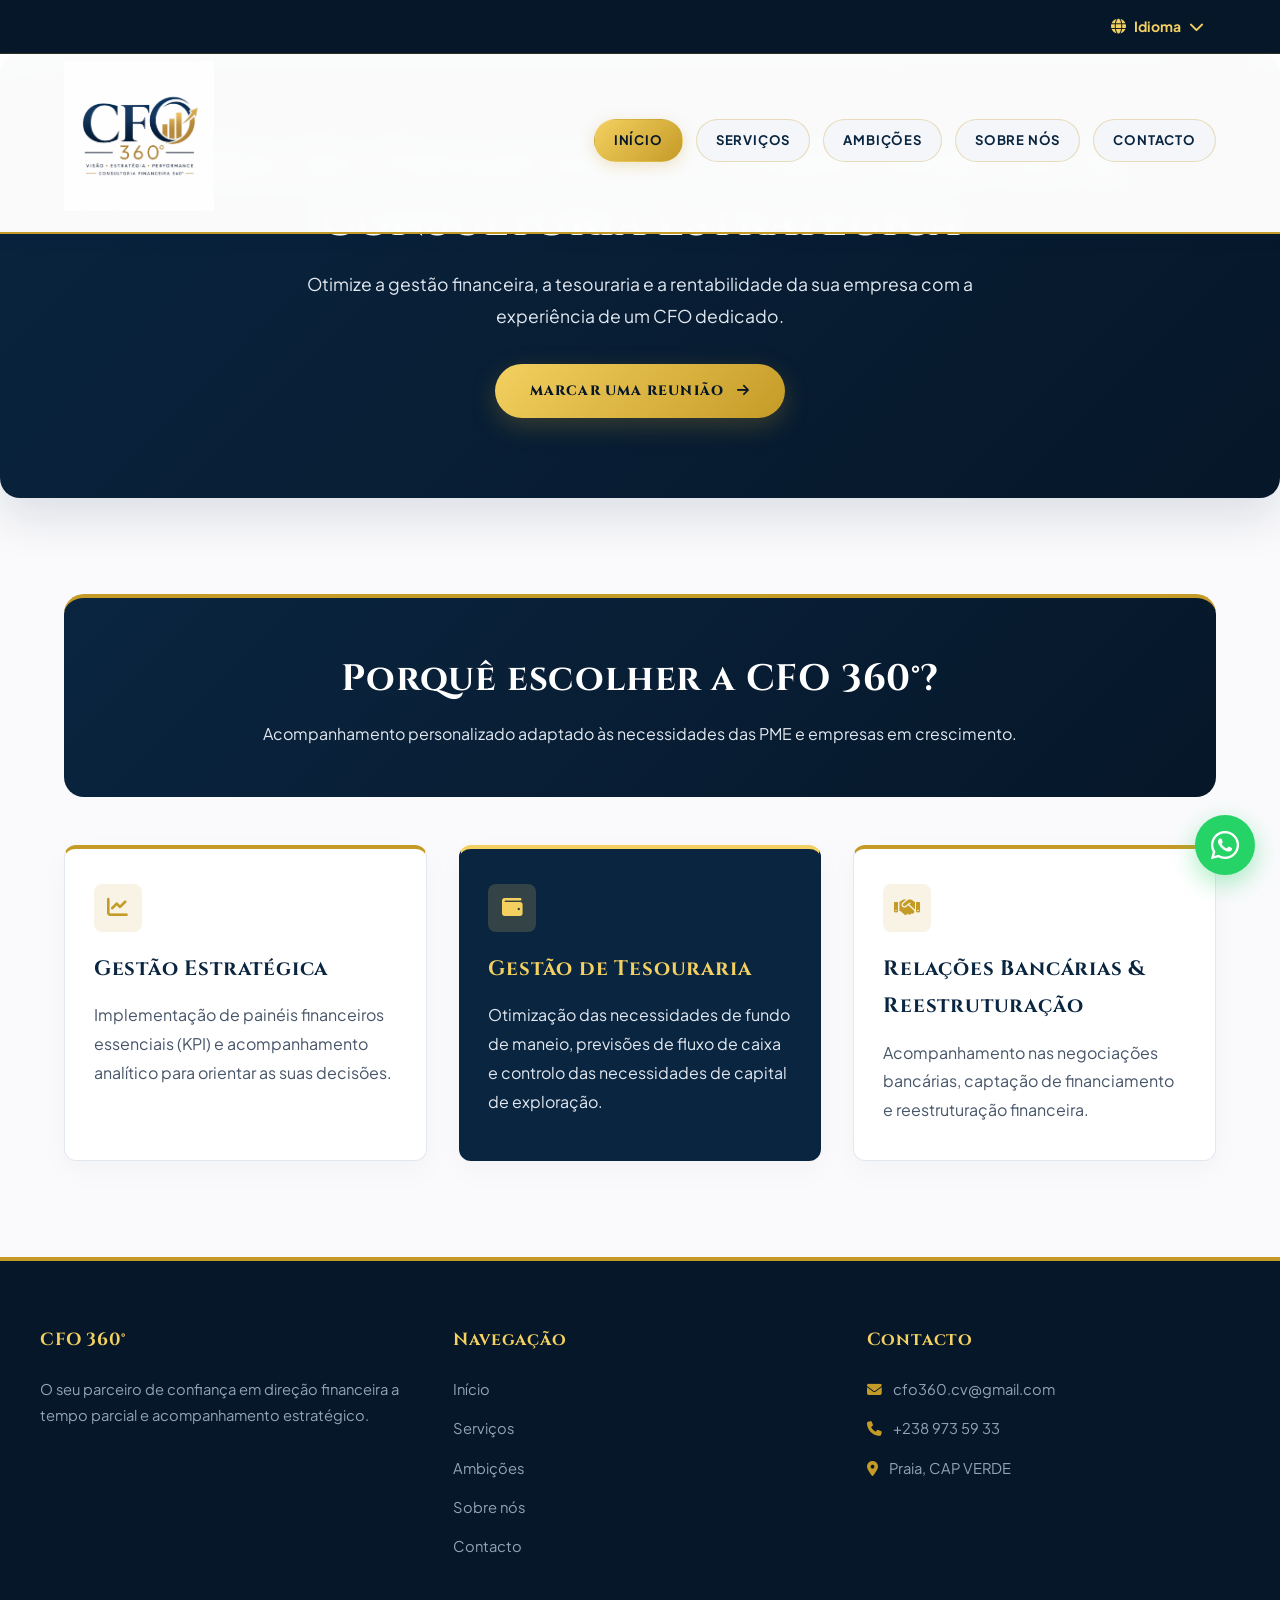
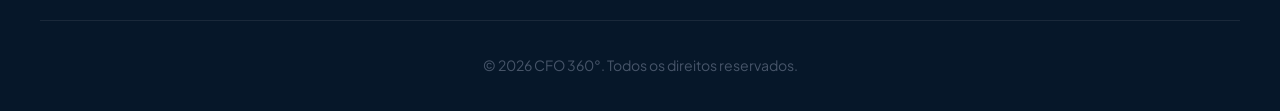
==== commit ffaf017e: "index.html" ====
--- a/index.html
+++ b/index.html
@@ -1,25 +1,36 @@
 <!DOCTYPE html>
 <html lang="pt">
+
 <head>
+
   <meta charset="UTF-8">
-  <meta name="viewport" content="width=device-width, initial-scale=1.0">
+
+  <meta
+    name="viewport"
+    content="width=device-width, initial-scale=1.0"
+  >
 
   <title>CFO 360° - Direção Financeira & Consultoria</title>
 
-  <link rel="stylesheet" href="css cfo 360.css">
+  <link
+    rel="stylesheet"
+    href="css cfo 360.css"
+  >
+
   <link
     rel="stylesheet"
     href="https://cdnjs.cloudflare.com/ajax/libs/font-awesome/6.4.0/css/all.min.css"
   >
 
   <style>
-    /* ================================
+
+    /* =====================================================
        MENU DE LANGUES
-    ================================= */
+       ===================================================== */
 
     .top-bar {
       position: relative;
-      z-index: 1000;
+      z-index: 10000;
     }
 
     .top-actions {
@@ -45,8 +56,6 @@
     .btn-lang-trigger i {
       font-size: 15px;
     }
-
-    /* Petit menu déroulant */
 
     .language-dropdown {
       display: none;
@@ -58,7 +67,7 @@
       border-radius: 10px;
       box-shadow: 0 8px 25px rgba(0, 0, 0, 0.15);
       overflow: hidden;
-      z-index: 2000;
+      z-index: 20000;
     }
 
     .language-dropdown.show {
@@ -87,9 +96,8 @@
       width: 18px;
     }
 
-    /* Mobile */
-
     @media (max-width: 768px) {
+
       .language-dropdown {
         right: 0;
         min-width: 160px;
@@ -98,15 +106,20 @@
       .btn-lang-trigger {
         font-size: 13px;
       }
-    }
+
+    }
+
   </style>
+
 </head>
 
+
 <body>
 
-  <!-- =========================================
+
+  <!-- =====================================================
        TOP BAR
-  ========================================== -->
+       ===================================================== -->
 
   <div class="top-bar">
 
@@ -114,7 +127,6 @@
 
       <div class="language-selector">
 
-        <!-- Bouton langue -->
         <button
           type="button"
           class="btn-lang-trigger"
@@ -122,6 +134,7 @@
           aria-label="Escolher idioma"
           aria-expanded="false"
         >
+
           <i class="fa-solid fa-globe"></i>
 
           <span data-i18n="language_button">
@@ -129,9 +142,10 @@
           </span>
 
           <i class="fa-solid fa-chevron-down"></i>
+
         </button>
 
-        <!-- Menu des langues -->
+
         <div
           id="language-dropdown"
           class="language-dropdown"
@@ -145,6 +159,7 @@
             Português
           </button>
 
+
           <button
             type="button"
             onclick="translateSite('fr')"
@@ -153,6 +168,7 @@
             Français
           </button>
 
+
           <button
             type="button"
             onclick="translateSite('en')"
@@ -170,9 +186,9 @@
   </div>
 
 
-  <!-- =========================================
+  <!-- =====================================================
        HEADER
-  ========================================== -->
+       ===================================================== -->
 
   <header>
 
@@ -191,11 +207,13 @@
 
       </a>
 
+
       <nav>
 
         <ul class="nav-links">
 
           <li>
+
             <a
               href="index.html"
               class="active"
@@ -203,42 +221,55 @@
             >
               Início
             </a>
+
           </li>
 
+
           <li>
+
             <a
               href="services.html"
               data-i18n="nav_services"
             >
               Serviços
             </a>
+
           </li>
 
+
           <li>
+
             <a
               href="realisations.html"
               data-i18n="nav_ambitions"
             >
               Ambições
             </a>
+
           </li>
 
+
           <li>
+
             <a
               href="a-propos.html"
               data-i18n="nav_about"
             >
               Sobre nós
             </a>
+
           </li>
 
+
           <li>
+
             <a
               href="contact.html"
               data-i18n="nav_contact"
             >
               Contacto
             </a>
+
           </li>
 
         </ul>
@@ -250,9 +281,9 @@
   </header>
 
 
-  <!-- =========================================
+  <!-- =====================================================
        HERO
-  ========================================== -->
+       ===================================================== -->
 
   <section class="hero">
 
@@ -262,9 +293,11 @@
         Direção Financeira a Tempo Parcial & Consultoria Estratégica
       </h1>
 
+
       <p data-i18n="hero_text">
         Otimize a gestão financeira, a tesouraria e a rentabilidade da sua empresa com a experiência de um CFO dedicado.
       </p>
+
 
       <a
         href="contact.html"
@@ -284,9 +317,9 @@
   </section>
 
 
-  <!-- =========================================
+  <!-- =====================================================
        CONTEÚDO PRINCIPAL
-  ========================================== -->
+       ===================================================== -->
 
   <main class="container">
 
@@ -296,6 +329,7 @@
         Porquê escolher a CFO 360°?
       </h2>
 
+
       <p data-i18n="why_text">
         Acompanhamento personalizado adaptado às necessidades das PME e empresas em crescimento.
       </p>
@@ -305,18 +339,25 @@
 
     <section class="grid">
 
-      <!-- CARD 1 -->
+
+      <!-- =================================================
+           CARD 1
+           ================================================= -->
 
       <div class="card">
 
         <div class="card-icon">
+
           <i class="fa-solid fa-chart-line"></i>
+
         </div>
+
 
         <h3 data-i18n="card1_title">
           Gestão Estratégica
         </h3>
 
+
         <p data-i18n="card1_text">
           Implementação de painéis financeiros essenciais (KPI) e acompanhamento analítico para orientar as suas decisões.
         </p>
@@ -324,18 +365,24 @@
       </div>
 
 
-      <!-- CARD 2 -->
+      <!-- =================================================
+           CARD 2
+           ================================================= -->
 
       <div class="card">
 
         <div class="card-icon">
+
           <i class="fa-solid fa-wallet"></i>
+
         </div>
+
 
         <h3 data-i18n="card2_title">
           Gestão de Tesouraria
         </h3>
 
+
         <p data-i18n="card2_text">
           Otimização das necessidades de fundo de maneio, previsões de fluxo de caixa e controlo das necessidades de capital de exploração.
         </p>
@@ -343,18 +390,24 @@
       </div>
 
 
-      <!-- CARD 3 -->
+      <!-- =================================================
+           CARD 3
+           ================================================= -->
 
       <div class="card">
 
         <div class="card-icon">
+
           <i class="fa-solid fa-handshake"></i>
+
         </div>
+
 
         <h3 data-i18n="card3_title">
           Relações Bancárias & Reestruturação
         </h3>
 
+
         <p data-i18n="card3_text">
           Acompanhamento nas negociações bancárias, captação de financiamento e reestruturação financeira.
         </p>
@@ -366,9 +419,9 @@
   </main>
 
 
-  <!-- =========================================
+  <!-- =====================================================
        WHATSAPP
-  ========================================== -->
+       ===================================================== -->
 
   <a
     href="https://wa.me/2389735933"
@@ -383,13 +436,14 @@
   </a>
 
 
-  <!-- =========================================
+  <!-- =====================================================
        FOOTER
-  ========================================== -->
+       ===================================================== -->
 
   <footer>
 
     <div class="footer-content">
+
 
       <!-- COLONNE 1 -->
 
@@ -399,6 +453,7 @@
           CFO 360°
         </h4>
 
+
         <p data-i18n="footer_description">
           O seu parceiro de confiança em direção financeira a tempo parcial e acompanhamento estratégico.
         </p>
@@ -414,51 +469,66 @@
           Navegação
         </h4>
 
+
         <ul>
 
           <li>
+
             <a
               href="index.html"
               data-i18n="nav_home"
             >
               Início
             </a>
+
           </li>
 
+
           <li>
+
             <a
               href="services.html"
               data-i18n="nav_services"
             >
               Serviços
             </a>
+
           </li>
 
+
           <li>
+
             <a
               href="realisations.html"
               data-i18n="nav_ambitions"
             >
               Ambições
             </a>
+
           </li>
 
+
           <li>
+
             <a
               href="a-propos.html"
               data-i18n="nav_about"
             >
               Sobre nós
             </a>
+
           </li>
 
+
           <li>
+
             <a
               href="contact.html"
               data-i18n="nav_contact"
             >
               Contacto
             </a>
+
           </li>
 
         </ul>
@@ -474,21 +544,33 @@
           Contacto
         </h4>
 
+
         <ul>
 
           <li>
+
             <i class="fa-solid fa-envelope"></i>
+
             cfo360.cv@gmail.com
+
           </li>
 
+
           <li>
+
             <i class="fa-solid fa-phone"></i>
+
             +238 973 59 33
+
           </li>
 
+
           <li>
+
             <i class="fa-solid fa-location-dot"></i>
+
             Praia, CAP VERDE
+
           </li>
 
         </ul>
@@ -503,417 +585,637 @@
     <div class="footer-bottom">
 
       <p data-i18n="copyright">
-        © 2026 CFO 360°. Todos os direitos reservados.
+        ©️ 2026 CFO 360°. Todos os direitos reservados.
       </p>
 
     </div>
 
   </footer>
-<script>
-/* ============================================================
-   CFO 360° — TRADUCTION + MENU
-   ============================================================ */
-
-const translations = {
-
-  /* =========================
-     FRANÇAIS
-     ========================= */
-
-  fr: {
-    language_button: "Langue / Language",
-    modal_title: "Langue / Language",
-    modal_text:
-      "Veuillez choisir votre langue préférée / Choose your language / Escolha o seu idioma :",
-
-    nav_home: "Accueil",
-    nav_services: "Services",
-    nav_ambitions: "Ambitions",
-    nav_about: "À propos",
-    nav_contact: "Contact",
-
-    page_title: "À propos de CFO 360°",
-
-    page_description:
-      "Un cabinet indépendant dédié à l'excellence financière et à la création de valeur.",
-
-    mission_title: "Notre Mission",
-
-    mission_text:
-      "Apporter aux dirigeants de PME des compétences de haut niveau en gestion financière sans la lourdeur d'un recrutement à temps plein.",
-
-    vision_title: "Notre Vision",
-
-    vision_text:
-      "Devenir la référence en conseil et direction financière partagée au Cap-Vert et dans la région, en conjuguant rigueur et proactivité.",
-
-    values_title: "Nos Valeurs",
-
-    values_text:
-      "Transparence, confidentialité, pragmatisme et engagement total au service de la rentabilité de nos clients.",
-
-    footer_description:
-      "Votre partenaire de confiance en direction financière à temps partagé et accompagnement stratégique.",
-
-    footer_navigation: "Navigation",
-
-    footer_contact: "Contact",
-
-    copyright:
-      "©️ 2026 CFO 360°. Tous droits réservés."
-  },
-
-
-  /* =========================
-     ENGLISH
-     ========================= */
-
-  en: {
-    language_button: "Language",
-    modal_title: "Language",
-
-    modal_text:
-      "Please choose your preferred language / Choisissez votre langue / Escolha o seu idioma :",
-
-    nav_home: "Home",
-    nav_services: "Services",
-    nav_ambitions: "Goals",
-    nav_about: "About Us",
-    nav_contact: "Contact",
-
-    page_title: "About CFO 360°",
-
-    page_description:
-      "An independent firm dedicated to financial excellence and value creation.",
-
-    mission_title: "Our Mission",
-
-    mission_text:
-      "Providing SME executives with high-level financial management expertise without the burden of a full-time recruitment.",
-
-    vision_title: "Our Vision",
-
-    vision_text:
-      "To become the leading reference in financial advisory and part-time CFO services in Cape Verde and the region, combining rigor and proactivity.",
-
-    values_title: "Our Values",
-
-    values_text:
-      "Transparency, confidentiality, pragmatism and total commitment to our clients' profitability.",
-
-    footer_description:
-      "Your trusted partner in part-time financial management and strategic support.",
-
-    footer_navigation: "Navigation",
-
-    footer_contact: "Contact",
-
-    copyright:
-      "©️ 2026 CFO 360°. All rights reserved."
-  },
-
-
-  /* =========================
-     PORTUGUÊS
-     ========================= */
-
-  pt: {
-    language_button: "Idioma",
-    modal_title: "Idioma",
-
-    modal_text:
-      "Escolha o seu idioma preferido / Choose your language / Choisissez votre langue :",
-
-    nav_home: "Início",
-    nav_services: "Serviços",
-    nav_ambitions: "Ambições",
-    nav_about: "Sobre nós",
-    nav_contact: "Contacto",
-
-    page_title: "Sobre a CFO 360°",
-
-    page_description:
-      "Uma empresa independente dedicada à excelência financeira e à criação de valor.",
-
-    mission_title: "A Nossa Missão",
-
-    mission_text:
-      "Fornecer aos gestores de PME competências de alto nível em gestão financeira sem o peso de uma contratação a tempo inteiro.",
-
-    vision_title: "A Nossa Visão",
-
-    vision_text:
-      "Tornar-nos uma referência em consultoria e direção financeira partilhada em Cabo Verde e na região, combinando rigor e proatividade.",
-
-    values_title: "Os Nossos Valores",
-
-    values_text:
-      "Transparência, confidencialidade, pragmatismo e compromisso total com a rentabilidade dos nossos clientes.",
-
-    footer_description:
-      "O seu parceiro de confiança em direção financeira a tempo parcial e acompanhamento estratégico.",
-
-    footer_navigation: "Navegação",
-
-    footer_contact: "Contacto",
-
-    copyright:
-      "©️ 2026 CFO 360°. Todos os direitos reservados."
-  }
-
-};
-
-
-/* ============================================================
-   APPLICATION DE LA LANGUE
-   ============================================================ */
-
-function applyLanguage(lang) {
-
-  /*
-   * Portugais = langue par défaut
-   */
-
-  if (!translations[lang]) {
-    lang = "pt";
-  }
-
-  document.documentElement.lang = lang;
-
-  const elements =
-    document.querySelectorAll("[data-i18n]");
-
-  elements.forEach(function(element) {
-
-    const key =
-      element.getAttribute("data-i18n");
-
-    if (
-      translations[lang] &&
-      translations[lang][key] !== undefined
-    ) {
-
-      element.textContent =
-        translations[lang][key];
-
-    }
-
-  });
-
-  localStorage.setItem(
-    "cfo_selected_language",
-    lang
-  );
-
-  localStorage.setItem(
-    "cfo_lang_chosen",
-    "true"
-  );
-}
-
-
-/* ============================================================
-   CHANGEMENT DE LANGUE
-   ============================================================ */
-
-function translatePage(langCode) {
-
-  if (
-    langCode !== "fr" &&
-    langCode !== "en" &&
-    langCode !== "pt"
-  ) {
-    return;
-  }
-
-  applyLanguage(langCode);
-
-  closeLangModal();
-}
-
-
-/*
- * Si tes boutons HTML utilisent :
- *
- * onclick="translateSite('pt')"
- *
- * on garde également cette fonction.
- */
-
-function translateSite(langCode) {
-  translatePage(langCode);
-}
-
-
-/* ============================================================
-   OUVRIR LA FENÊTRE DES LANGUES
-   ============================================================ */
-
-function openLangModal() {
-
-  const modal =
-    document.getElementById(
-      "language-modal-overlay"
-    );
-
-  if (modal) {
-    modal.style.display = "flex";
-  }
-}
-
-
-/* ============================================================
-   FERMER LA FENÊTRE DES LANGUES
-   ============================================================ */
-
-function closeLangModal() {
-
-  const modal =
-    document.getElementById(
-      "language-modal-overlay"
-    );
-
-  if (modal) {
-    modal.style.display = "none";
-  }
-}
-
-
-/* ============================================================
-   INITIALISATION
-   ============================================================ */
-
-document.addEventListener(
-  "DOMContentLoaded",
-  function() {
-
-    const header =
-      document.querySelector("header");
-
-    const topBar =
-      document.querySelector(".top-bar");
-
-    /*
-     * Langue sauvegardée
-     */
-
-    const savedLanguage =
-      localStorage.getItem(
-        "cfo_selected_language"
+
+
+  <!-- =====================================================
+       JAVASCRIPT CFO 360°
+       ===================================================== -->
+
+  <script>
+
+    /* =====================================================
+       TRADUCTIONS
+       ===================================================== */
+
+    const translations = {
+
+      /* ===================================================
+         PORTUGUÊS
+         =================================================== */
+
+      pt: {
+
+        language_button:
+          "Idioma",
+
+        nav_home:
+          "Início",
+
+        nav_services:
+          "Serviços",
+
+        nav_ambitions:
+          "Ambições",
+
+        nav_about:
+          "Sobre nós",
+
+        nav_contact:
+          "Contacto",
+
+        hero_title:
+          "Direção Financeira a Tempo Parcial & Consultoria Estratégica",
+
+        hero_text:
+          "Otimize a gestão financeira, a tesouraria e a rentabilidade da sua empresa com a experiência de um CFO dedicado.",
+
+        hero_button:
+          "Marcar uma reunião",
+
+        why_title:
+          "Porquê escolher a CFO 360°?",
+
+        why_text:
+          "Acompanhamento personalizado adaptado às necessidades das PME e empresas em crescimento.",
+
+        card1_title:
+          "Gestão Estratégica",
+
+        card1_text:
+          "Implementação de painéis financeiros essenciais (KPI) e acompanhamento analítico para orientar as suas decisões.",
+
+        card2_title:
+          "Gestão de Tesouraria",
+
+        card2_text:
+          "Otimização das necessidades de fundo de maneio, previsões de fluxo de caixa e controlo das necessidades de capital de exploração.",
+
+        card3_title:
+          "Relações Bancárias & Reestruturação",
+
+        card3_text:
+          "Acompanhamento nas negociações bancárias, captação de financiamento e reestruturação financeira.",
+
+        footer_description:
+          "O seu parceiro de confiança em direção financeira a tempo parcial e acompanhamento estratégico.",
+
+        footer_navigation:
+          "Navegação",
+
+        footer_contact:
+          "Contacto",
+
+        copyright:
+          "©️ 2026 CFO 360°. Todos os direitos reservados."
+
+      },
+
+
+      /* ===================================================
+         FRANÇAIS
+         =================================================== */
+
+      fr: {
+
+        language_button:
+          "Langue / Language",
+
+        nav_home:
+          "Accueil",
+
+        nav_services:
+          "Services",
+
+        nav_ambitions:
+          "Ambitions",
+
+        nav_about:
+          "À propos",
+
+        nav_contact:
+          "Contact",
+
+        hero_title:
+          "Direction Financière à Temps Partagé & Conseil Stratégique",
+
+        hero_text:
+          "Optimisez la gestion financière, la trésorerie et la rentabilité de votre entreprise avec l'expertise d'un CFO dédié.",
+
+        hero_button:
+          "Prendre rendez-vous",
+
+        why_title:
+          "Pourquoi choisir CFO 360° ?",
+
+        why_text:
+          "Un accompagnement sur-mesure adapté aux besoins des PME et entreprises en croissance.",
+
+        card1_title:
+          "Pilotage Stratégique",
+
+        card1_text:
+          "Mise en place de tableaux de bord financiers clés (KPI) et suivi analytique pour guider vos décisions.",
+
+        card2_title:
+          "Gestion de Trésorerie",
+
+        card2_text:
+          "Optimisation du BFR, prévisions de cash-flow et maîtrise du besoin en fonds de roulement.",
+
+        card3_title:
+          "Relations Bancaires & Restructuration",
+
+        card3_text:
+          "Accompagnement dans les négociations bancaires, levées de fonds et restructuration financière.",
+
+        footer_description:
+          "Votre partenaire de confiance en direction financière à temps partagé et accompagnement stratégique.",
+
+        footer_navigation:
+          "Navigation",
+
+        footer_contact:
+          "Contact",
+
+        copyright:
+          "©️ 2026 CFO 360°. Tous droits réservés."
+
+      },
+
+
+      /* ===================================================
+         ENGLISH
+         =================================================== */
+
+      en: {
+
+        language_button:
+          "Language",
+
+        nav_home:
+          "Home",
+
+        nav_services:
+          "Services",
+
+        nav_ambitions:
+          "Goals",
+
+        nav_about:
+          "About Us",
+
+        nav_contact:
+          "Contact",
+
+        hero_title:
+          "Part-Time Financial Management & Strategic Consulting",
+
+        hero_text:
+          "Optimize your company's financial management, cash flow and profitability with the expertise of a dedicated CFO.",
+
+        hero_button:
+          "Book an appointment",
+
+        why_title:
+          "Why choose CFO 360°?",
+
+        why_text:
+          "Tailored support designed to meet the needs of SMEs and growing companies.",
+
+        card1_title:
+          "Strategic Management",
+
+        card1_text:
+          "Implementation of key financial dashboards (KPIs) and analytical monitoring to guide your decisions.",
+
+        card2_title:
+          "Cash Management",
+
+        card2_text:
+          "Working capital optimization, cash-flow forecasting and effective management of working capital requirements.",
+
+        card3_title:
+          "Banking Relations & Restructuring",
+
+        card3_text:
+          "Support with banking negotiations, fundraising and financial restructuring.",
+
+        footer_description:
+          "Your trusted partner in part-time financial management and strategic support.",
+
+        footer_navigation:
+          "Navigation",
+
+        footer_contact:
+          "Contact",
+
+        copyright:
+          "©️ 2026 CFO 360°. All rights reserved."
+
+      }
+
+    };
+
+
+    /* =====================================================
+       APPLICATION DE LA LANGUE
+       ===================================================== */
+
+    function applyLanguage(lang) {
+
+      if (!translations[lang]) {
+
+        lang = "pt";
+
+      }
+
+
+      document.documentElement.lang = lang;
+
+
+      document
+        .querySelectorAll("[data-i18n]")
+        .forEach(function(element) {
+
+          const key =
+            element.getAttribute("data-i18n");
+
+
+          if (
+            translations[lang][key] !== undefined
+          ) {
+
+            element.textContent =
+              translations[lang][key];
+
+          }
+
+        });
+
+
+      localStorage.setItem(
+        "cfo_selected_language",
+        lang
       );
 
-
-    /*
-     * PORTUGAIS PAR DÉFAUT
-     *
-     * La grande fenêtre de choix
-     * ne s'affiche plus automatiquement.
-     */
-
-    if (savedLanguage) {
-
-      applyLanguage(savedLanguage);
-
-    } else {
-
-      applyLanguage("pt");
-
-    }
-
-    closeLangModal();
-
-
-    /* ========================================================
-       MENU AU DÉFILEMENT
-       ======================================================== */
-
-    if (!header) {
-      return;
-    }
-
-    let lastScrollTop =
-      window.pageYOffset ||
-      document.documentElement.scrollTop;
-
-
-    window.addEventListener(
-      "scroll",
+    }
+
+
+    /* =====================================================
+       OUVRIR / FERMER LE MENU DE LANGUES
+       ===================================================== */
+
+    function toggleLanguageMenu() {
+
+      const dropdown =
+        document.getElementById(
+          "language-dropdown"
+        );
+
+
+      const button =
+        document.querySelector(
+          ".btn-lang-trigger"
+        );
+
+
+      if (!dropdown) {
+        return;
+      }
+
+
+      const isOpen =
+        dropdown.classList.contains("show");
+
+
+      if (isOpen) {
+
+        dropdown.classList.remove("show");
+
+
+        if (button) {
+
+          button.setAttribute(
+            "aria-expanded",
+            "false"
+          );
+
+        }
+
+      }
+
+      else {
+
+        dropdown.classList.add("show");
+
+
+        if (button) {
+
+          button.setAttribute(
+            "aria-expanded",
+            "true"
+          );
+
+        }
+
+      }
+
+    }
+
+
+    /* =====================================================
+       CHANGEMENT DE LANGUE
+       ===================================================== */
+
+    function translateSite(langCode) {
+
+      if (
+        langCode !== "pt" &&
+        langCode !== "fr" &&
+        langCode !== "en"
+      ) {
+
+        return;
+
+      }
+
+
+      applyLanguage(langCode);
+
+
+      const dropdown =
+        document.getElementById(
+          "language-dropdown"
+        );
+
+
+      const button =
+        document.querySelector(
+          ".btn-lang-trigger"
+        );
+
+
+      if (dropdown) {
+
+        dropdown.classList.remove("show");
+
+      }
+
+
+      if (button) {
+
+        button.setAttribute(
+          "aria-expanded",
+          "false"
+        );
+
+      }
+
+    }
+
+
+    /* =====================================================
+       INITIALISATION
+       ===================================================== */
+
+    document.addEventListener(
+      "DOMContentLoaded",
       function() {
 
-        const currentScrollTop =
+        /*
+         * Récupération de la langue sauvegardée.
+         */
+
+        const savedLanguage =
+          localStorage.getItem(
+            "cfo_selected_language"
+          );
+
+
+        /*
+         * Portugais par défaut.
+         */
+
+        if (
+          savedLanguage === "fr" ||
+          savedLanguage === "en" ||
+          savedLanguage === "pt"
+        ) {
+
+          applyLanguage(
+            savedLanguage
+          );
+
+        }
+
+        else {
+
+          applyLanguage("pt");
+
+        }
+
+
+        /* =================================================
+           FERMETURE DU MENU SI ON CLIQUE AILLEURS
+           ================================================= */
+
+        document.addEventListener(
+          "click",
+          function(event) {
+
+            const selector =
+              document.querySelector(
+                ".language-selector"
+              );
+
+
+            const dropdown =
+              document.getElementById(
+                "language-dropdown"
+              );
+
+
+            const button =
+              document.querySelector(
+                ".btn-lang-trigger"
+              );
+
+
+            if (
+              selector &&
+              dropdown &&
+              !selector.contains(event.target)
+            ) {
+
+              dropdown.classList.remove(
+                "show"
+              );
+
+
+              if (button) {
+
+                button.setAttribute(
+                  "aria-expanded",
+                  "false"
+                );
+
+              }
+
+            }
+
+          }
+        );
+
+
+        /* =================================================
+           FERMETURE AVEC ESC
+           ================================================= */
+
+        document.addEventListener(
+          "keydown",
+          function(event) {
+
+            if (event.key !== "Escape") {
+              return;
+            }
+
+
+            const dropdown =
+              document.getElementById(
+                "language-dropdown"
+              );
+
+
+            const button =
+              document.querySelector(
+                ".btn-lang-trigger"
+              );
+
+
+            if (dropdown) {
+
+              dropdown.classList.remove(
+                "show"
+              );
+
+            }
+
+
+            if (button) {
+
+              button.setAttribute(
+                "aria-expanded",
+                "false"
+              );
+
+            }
+
+          }
+        );
+
+
+        /* =================================================
+           HEADER AU DÉFILEMENT
+           ================================================= */
+
+        const header =
+          document.querySelector("header");
+
+
+        if (!header) {
+          return;
+        }
+
+
+        let lastScrollTop =
           window.pageYOffset ||
           document.documentElement.scrollTop;
 
 
-        /*
-         * TOUT EN HAUT
-         *
-         * Le header revient.
-         */
-
-        if (currentScrollTop <= 10) {
-
-          header.classList.remove(
-            "header-hidden"
-          );
-
-          lastScrollTop =
-            currentScrollTop;
-
-          return;
-        }
-
-
-        /*
-         * ON DESCEND
-         *
-         * SEUL LE HEADER DISPARAÎT.
-         *
-         * La TOP BAR ne reçoit
-         * JAMAIS header-hidden.
-         */
-
-        if (
-          currentScrollTop >
-          lastScrollTop
-        ) {
-
-          header.classList.add(
-            "header-hidden"
-          );
-
-        }
-
-
-        /*
-         * ON REMONTE
-         *
-         * Le header revient.
-         */
-
-        else if (
-          currentScrollTop <
-          lastScrollTop
-        ) {
-
-          header.classList.remove(
-            "header-hidden"
-          );
-
-        }
-
-
-        lastScrollTop =
-          currentScrollTop;
-
-      },
-      {
-        passive: true
+        window.addEventListener(
+          "scroll",
+          function() {
+
+            const currentScrollTop =
+              window.pageYOffset ||
+              document.documentElement.scrollTop;
+
+
+            /*
+             * Tout en haut :
+             * le header est visible.
+             */
+
+            if (currentScrollTop <= 10) {
+
+              header.classList.remove(
+                "header-hidden"
+              );
+
+
+              lastScrollTop =
+                currentScrollTop;
+
+
+              return;
+
+            }
+
+
+            /*
+             * On descend :
+             * SEUL le header disparaît.
+             */
+
+            if (
+              currentScrollTop >
+              lastScrollTop
+            ) {
+
+              header.classList.add(
+                "header-hidden"
+              );
+
+            }
+
+
+            /*
+             * On remonte :
+             * le header revient.
+             */
+
+            else if (
+              currentScrollTop <
+              lastScrollTop
+            ) {
+
+              header.classList.remove(
+                "header-hidden"
+              );
+
+            }
+
+
+            lastScrollTop =
+              currentScrollTop;
+
+          },
+          {
+            passive: true
+          }
+        );
+
       }
     );
 
-  }
-);
-</script>
+  </script>
+
 </body>
+
 </html>
--- a/css cfo 360.css
+++ b/css cfo 360.css
@@ -1017,21 +1017,33 @@
   font-size: 0.88rem;
 }
 
-
-/* ==========================================================================
-   MODALE DE LANGUE
-   ========================================================================== */
-
-/*
-   Elle est désactivée.
-   Le changement de langue se fait avec le bouton
-   de la top-bar.
-*/
+/* ===================================================== */
+/* MODALE LANGUE */
+/* ===================================================== */
 
 #language-modal-overlay {
-  display: none !important;
-}
-
+  position: fixed;
+  inset: 0;
+  width: 100%;
+  height: 100%;
+
+  background: rgba(6, 23, 41, 0.65);
+
+  backdrop-filter: blur(8px);
+  -webkit-backdrop-filter: blur(8px);
+
+  z-index: 999999;
+
+  display: none;
+
+  align-items: center;
+  justify-content: center;
+}
+
+/* MODALE OUVERTE */
+#language-modal-overlay.language-modal-open {
+  display: flex !important;
+}
 
 /* ==========================================================================
    TABLETTE / MOBILE
